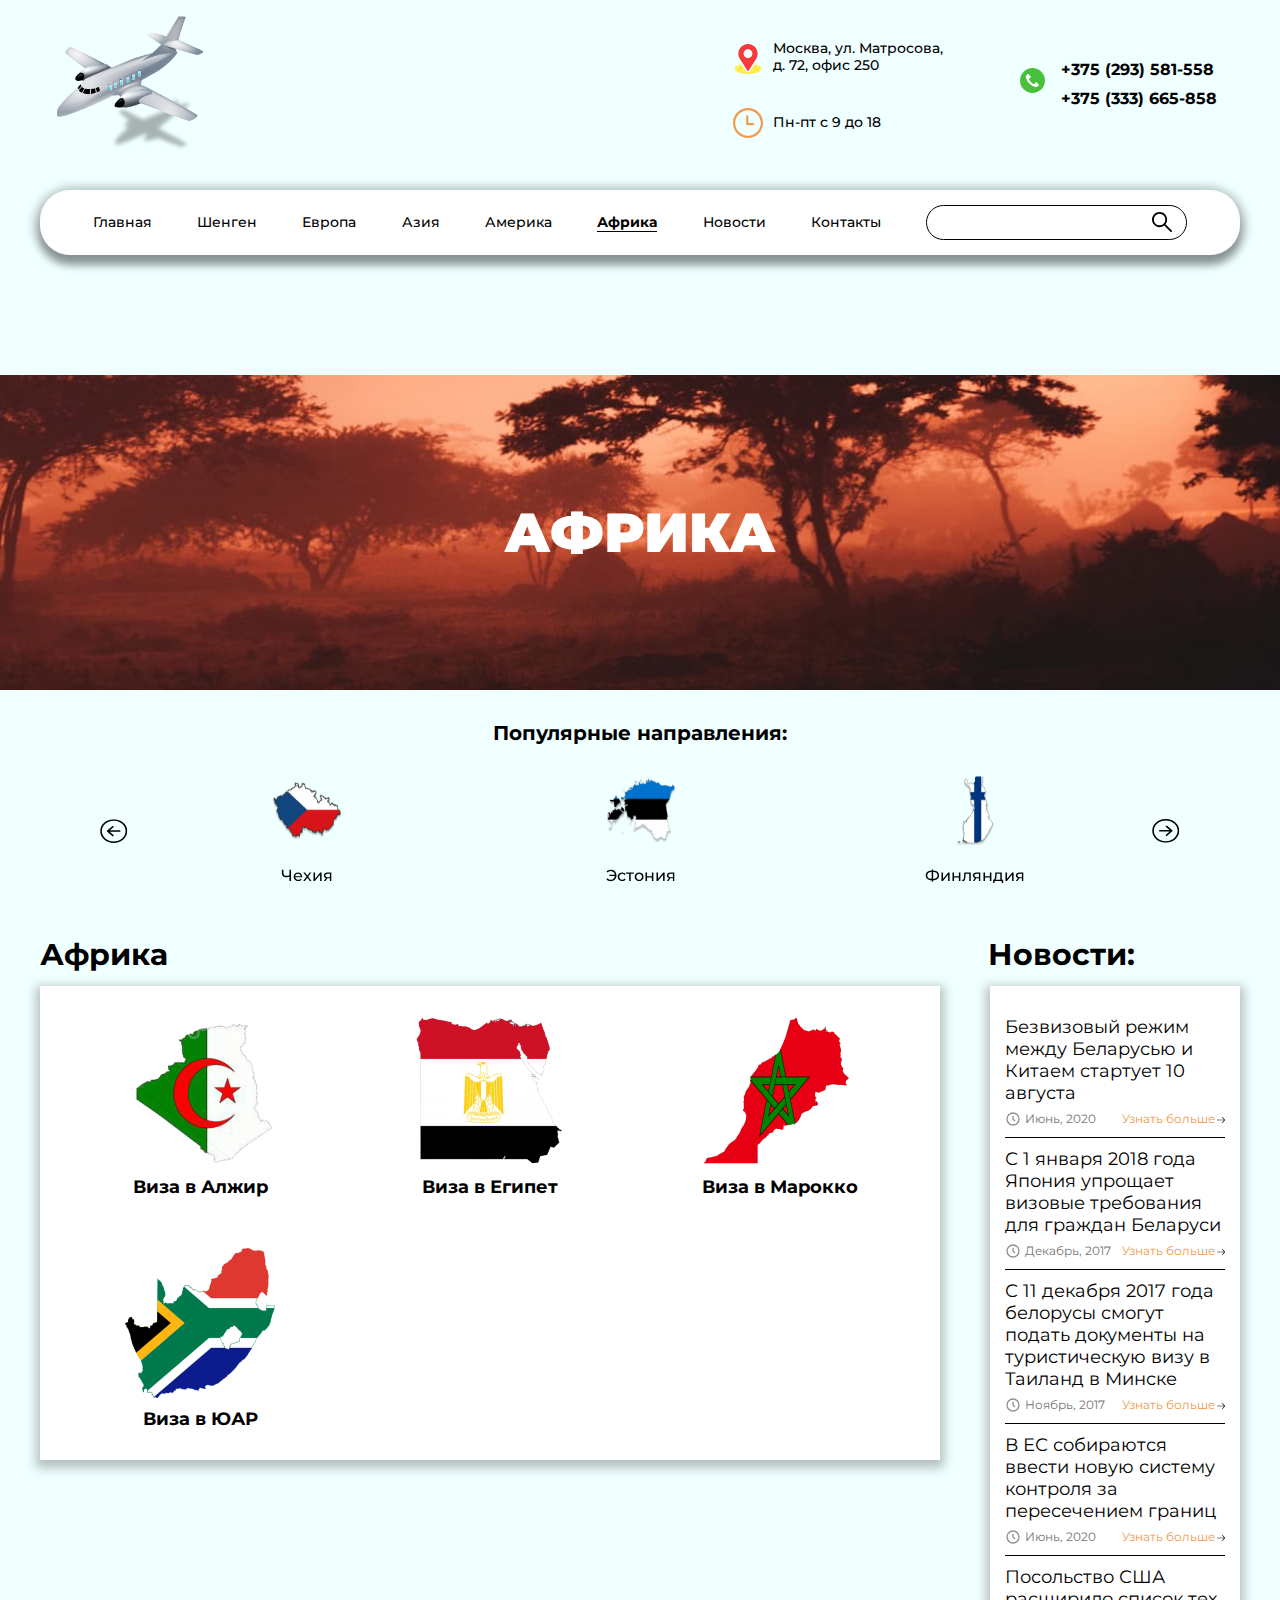
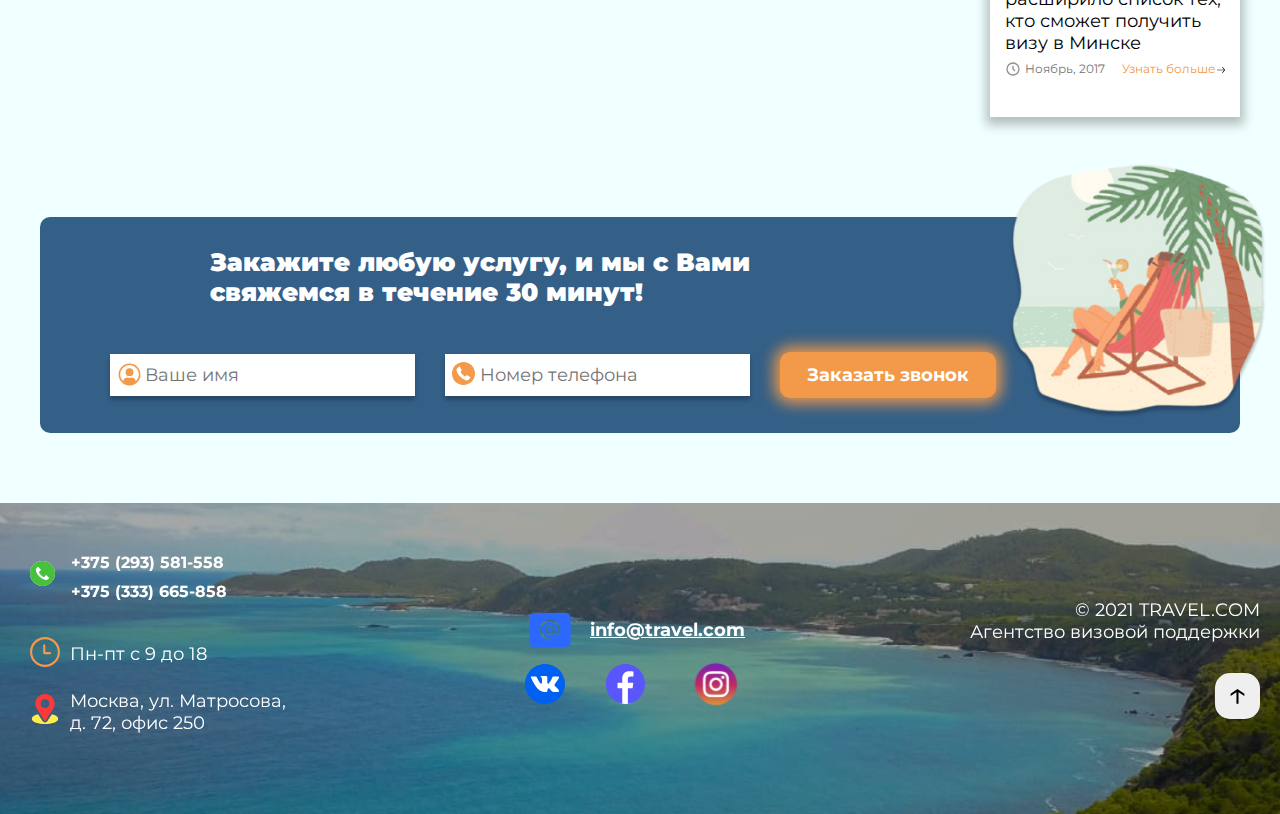
==== africa.html @ 192dc411 "Travelling-public" ====
<!DOCTYPE html>
<html lang="ru">
<head>
   <meta charset="UTF-8">
   <meta http-equiv="X-UA-Compatible" content="IE=edge">
   <meta name="viewport" content="width=device-width, initial-scale=1.0">
   <title>Африка</title>
   <link rel="icon" href="images/icon.png">
   <link rel="stylesheet" href="css/style.min.css">
</head>
<body>
   <header class="header header-page" id="header">
      <div class="container">
         <div class="header-top">
            <a class="header-logo" href="index.html">
               <img class="header-logo__img" src="images/logo.png" alt="Logo image">
            </a>
            <div class="header-top__contacts">
               <div class="header-top__contacts-block">
                  <div class="header-top__contacts-place contacts-place">
                     <p class="header-top__contacts-placetext">
                        Москва, ул. Матросова,
                        д. 72, офис 250
                     </p>
                  </div>
                  <div class="header-top__contacts-time contacts-time">
                     <p class="header-top__contacts-timetext">
                        Пн-пт с 9 до 18
                     </p>
                  </div>
               </div>
               <div class="header-top__contacts-phone contacts-phone">
                  <a class="header-top__contacts-phonelink" href="tel:+375293581558">+375 (293) 581-558</a>
                  <a class="header-top__contacts-phonelink" href="tel:+375333665858">+375 (333) 665-858</a>
               </div>
            </div>
            <button class="header-top__btn btn-menu">
               <span></span>
            </button>
         </div>
         <nav class="header-nav ">
            <div class="header-nav__inner">
               <ul class="header-nav__menu">
                  <li class="header-nav__list">
                     <a class="header-nav__link" href="index.html">
                        Главная
                     </a>
                  </li>
                  <li class="header-nav__list">
                     <a class="header-nav__link" href="shengen.html">
                        Шенген
                     </a>
                  </li>
                  <li class="header-nav__list">
                     <a class="header-nav__link" href="europe.html">
                        Европа
                     </a>
                  </li>
                  <li class="header-nav__list">
                     <a class="header-nav__link" href="asia.html">
                        Азия
                     </a>
                  </li>
                  <li class="header-nav__list">
                     <a class="header-nav__link" href="america.html">
                        Америка
                     </a>
                  </li>
                  <li class="header-nav__list">
                     <a class="header-nav__link  header-nav__link--active" href="africa.html">
                        Африка
                     </a>
                  </li>
                  <li class="header-nav__list">
                     <a class="header-nav__link" href="news.html">
                        Новости
                     </a>
                  </li>
                  <li class="header-nav__list">
                     <a class="header-nav__link" href="contacts.html">
                        Контакты
                     </a>
                  </li>
                  <li class="header-nav__list header-nav__list-search">
                     <input class="header-nav__input" type="text">
                  </li>
               </ul>
            </div>
         </nav>
      </div>
   </header>
   <main class="main">
      <section class="africa visa">
         <div class="africa__bg-wrapper">
            <h1 class="visa-title africa-title">африка</h1>
         </div>
         <div class="container">
            <div class="visa__wrapper-top">
               <h3 class="visa__directions">Популярные направления:</h3>
               <div class="visa__slider">
                  <div class="visa__item">
                     <a class="visa__link" href="visa.html">
                        <img class="visa__slider-img" src="images/shengen/Czech.png" alt="Czech">
                        <p class="visa__country-title">Чехия</p>
                     </a>
                  </div>
                  <div class="visa__item">
                     <a href="visa.html" class="visa__link">
                        <img class="visa__slider-img" src="images/shengen/Estonia.png" alt="Czech">
                        <p class="visa__country-title">Эстония</p>
                     </a>
                  </div>
                  <div class="visa__item">
                     <a href="visa.html" class="visa__link">
                        <img class="visa__slider-img" src="images/shengen/Finland.png" alt="Czech">
                        <p class="visa__country-title">Финляндия</p>
                     </a>
                  </div>
                  <div class="visa__item">
                     <a href="visa.html" class="visa__link">
                        <img class="visa__slider-img" src="images/shengen/France.png" alt="Czech">
                        <p class="visa__country-title">Франция</p>
                     </a>
                  </div>
                  <div class="visa__item">
                     <a href="visa.html" class="visa__link">
                        <img class="visa__slider-img" src="images/shengen/Greece.png" alt="Czech">
                        <p class="visa__country-title">Греция</p>
                     </a>
                  </div>
                  <div class="visa__item">
                     <a href="visa.html" class="visa__link">
                        <img class="visa__slider-img" src="images/shengen/Hungary.png" alt="Czech">
                        <p class="visa__country-title">Венгрия</p>
                     </a>
                  </div>
                  <div class="visa__item">
                     <a href="visa.html" class="visa__link">
                        <img class="visa__slider-img" src="images/shengen/Italy.png" alt="Czech">
                        <p class="visa__country-title">Италия</p>
                     </a>
                  </div>
                  <div class="visa__item">
                     <a href="visa.html" class="visa__link">
                        <img class="visa__slider-img" src="images/shengen/Latvia.png" alt="Czech">
                        <p class="visa__country-title">Латвия</p>
                     </a>
                  </div>
                  <div class="visa__item">
                     <a href="visa.html" class="visa__link">
                        <img class="visa__slider-img" src="images/shengen/Poland.png" alt="Czech">
                        <p class="visa__country-title">Польша</p>
                     </a>
                  </div>
                  <div class="visa__item">
                     <a href="visa.html" class="visa__link">
                        <img class="visa__slider-img" src="images/shengen/Spain.png" alt="Czech">
                        <p class="visa__country-title">Испания</p>
                     </a>
                  </div>
               </div>
            </div>
            <div class="visa__main">
               <div class="visa__countries-grid africa__countries-grid">
                  <a href="visa.html" class="visa__countries-item">
                     <div class="visa__countries-img">
                        <img src="images/africa/algeria.png" alt="algeria">
                     </div>
                     <div class="visa__countries-name">Виза в Алжир</div>
                  </a>
                  <a href="visa.html" class="visa__countries-item">
                     <div class="visa__countries-img">
                        <img src="images/africa/egypt.png" alt="egypt">
                     </div>
                     <div class="visa__countries-name">Виза в Египет</div>
                  </a>
                  <a href="visa.html" class="visa__countries-item">
                     <div class="visa__countries-img">
                        <img src="images/africa/marocco.png" alt="marocco">
                     </div>
                     <div class="visa__countries-name">Виза в Марокко</div>
                  </a>
                  <a href="visa.html" class="visa__countries-item">
                     <div class="visa__countries-img">
                        <img src="images/africa/uar.png" alt="uar">
                     </div>
                     <div class="visa__countries-name">Виза в ЮАР</div>
                  </a>
               </div>
               <div class="visa__aside">
                  <div class="visa__aside-wrapper">
                     <div class="visa__aside-item">
                        <a href="news.html" class="visa__aside-text">Безвизовый режим между Беларусью и Китаем стартует 10 августа</a>
                        <div class="visa__aside-info">
                           <p class="visa__aside-date">Июнь, 2020</p>
                           <a class="visa__aside-description" href="#" >Узнать больше</a>
                        </div>
                     </div>
                     <div class="visa__aside-item">
                        <a href="news.html" class="visa__aside-text">С 1 января 2018 года Япония упрощает визовые требования для граждан Беларуси</a>
                        <div class="visa__aside-info">
                           <p class="visa__aside-date">Декабрь, 2017</p>
                           <a class="visa__aside-description" href="#" >Узнать больше</a>
                        </div>
                     </div>
                     <div class="visa__aside-item">
                        <a href="news.html" class="visa__aside-text">С 11 декабря 2017 года белорусы смогут подать документы на туристическую визу в Таиланд в Минске</a>
                        <div class="visa__aside-info">
                           <p class="visa__aside-date">Ноябрь, 2017</p>
                           <a class="visa__aside-description" href="#" >Узнать больше</a>
                        </div>
                     </div>
                     <div class="visa__aside-item">
                        <a href="news.html" class="visa__aside-text">В ЕС собираются ввести новую систему контроля за пересечением границ</a>
                        <div class="visa__aside-info">
                           <p class="visa__aside-date">Июнь, 2020</p>
                           <a class="visa__aside-description" href="#" >Узнать больше</a>
                        </div>
                     </div>
                     <div class="visa__aside-item">
                        <a href="news.html" class="visa__aside-text">Посольство США расширило список тех, кто сможет получить визу в Минске</a>
                        <div class="visa__aside-info">
                           <p class="visa__aside-date">Ноябрь, 2017</p>
                           <a class="visa__aside-description" href="#" >Узнать больше</a>
                        </div>
                     </div>
                  </div>
               </div>
            </div>

         </div>
      </section>
      <div class="container">
         <div class="form">
            <h3 class="form__title">
               Закажите любую услугу, и мы с Вами свяжемся в течение 30 минут!
            </h3>
            <form class="form__section" action="#">
               <div class="form__wrapper">
                  <div class="form__name-box">
                     <input class="form__name" type="text" placeholder="Ваше имя">
                  </div>
                  <div class="form__phone-box">
                     <input class="form__phone" type="text" placeholder="Номер телефона">
                  </div>
               </div>
               <button class="form__btn">Заказать звонок</button>
            </form>
         </div>
      </div>
   </main>
   <footer class="footer">
      <div class="footer__bottom">
         <div class="footer__contacts">
            <div class="header-top__contacts-phone contacts-phone">
               <a class="header-top__contacts-phonelink" href="tel:+375293581558">+375 (293) 581-558</a>
               <a class="header-top__contacts-phonelink" href="tel:+375333665858">+375 (333) 665-858</a>
            </div>
            <div class="header-top__contacts-time contacts-time">
               <p class="header-top__contacts-timetext">
                  Пн-пт с 9 до 18
               </p>
            </div>
            <div class="header-top__contacts-place contacts-place">
               <p class="header-top__contacts-placetext">
                  Москва, ул. Матросова,
                  д. 72, офис 250
               </p>
            </div>
         </div>
         <div class="footer__social">
            <div class="footer__social-email">
               <img class="footer__social-email-img" src="images/footer/email.svg" alt="email">
               <a class="footer__social-email-link" href="#">info@travel.com</a>
            </div>
            <div class="footer__social-media">
               <a class="footer__social-media-link" href="#"><img class="footer__social-media-img"
                     src="images/footer/vk.svg" alt="vk"></a>
               <a class="footer__social-media-link" href="#"><img class="footer__social-media-img"
                     src="images/footer/facebook.svg" alt="facebook"></a>
               <a class="footer__social-media-link" href="#"><img class="footer__social-media-img"
                     src="images/footer/instagram.svg" alt="instagram"></a>
            </div>
         </div>
         <div class="footer__rights">
            <p class="footer__rights-text">© 2021 TRAVEL.COM</p>
            <p class="footer__rights-text">Агентство визовой поддержки</p>
            <button class="footer__rights-btn" href="#header">
               <img class="footer__rights-up" src="images/footer/up.svg" alt="up">
            </button>
         </div>
      </div>
   </footer>
   <script src="js/main.min.js"></script>
</body>

</html>
---- css/style.min.css ----
.visa__text-duration,.visa__text-recieve,body{font-family:"Montserrat-Regular",sans-serif;font-weight:400}.contacts__email,.contacts__address,.visa__requirements,.visa__text-duration span,.visa__text-recieve span,.visa__country-title,.countries__description,.countries__title,.header-slider__info,.header-info__subtitle,.header{font-family:"Montserrat-Medium",sans-serif;font-weight:500}.contacts__phones,.contacts__title,.contacts__main::before,.visa__end,.visa__text-title,.news__title,.news__main::before,.visa__aside::before,.visa__countries-name,.visa__countries-grid::before,.visa__main-title,.visa__directions,.footer__social-email-link,.reviews__btn,.reviews__slider-author,.countries__price,.advantages__name,.form__btn,.header-slider__country,.header-info__btn,.header-nav__link--active,.header-top__contacts-phone{font-family:"Montserrat-Bold",sans-serif;font-weight:700}.visa-title,.reviews__title,.most-popular__title,.advantages__title,.form__title,.header-slider__title,.header-info__title{font-family:"Montserrat-Black",sans-serif;font-weight:900}@font-face{font-family:"Montserrat-Black";font-weight:900;font-style:normal;src:local("Montserrat-Black"),url("../fonts/Montserrat-Black.woff"),url("../fonts/Montserrat-Black.woff2");font-display:swap}@font-face{font-family:"Montserrat-Bold";font-weight:700;font-style:normal;src:local("Montserrat-Bold"),url("../fonts/Montserrat-Bold.woff"),url("../fonts/Montserrat-Bold.woff2");font-display:swap}@font-face{font-family:"Montserrat-Medium";font-weight:500;font-style:normal;src:local("Montserrat-Medium"),url("../fonts/Montserrat-Medium.woff"),url("../fonts/Montserrat-Medium.woff2");font-display:swap}@font-face{font-family:"Montserrat-Regular";font-weight:400;font-style:normal;src:local("Montserrat-Regular"),url("../fonts/Montserrat-Regular.woff"),url("../fonts/Montserrat-Regular.woff2");font-display:swap}html{-webkit-box-sizing:border-box;box-sizing:border-box}*,*::after,*::before{-webkit-box-sizing:inherit;box-sizing:inherit}a{text-decoration:none;color:inherit}ul,ol{padding:0}body,h1,h2,h3,h4,h5,h6,p,ul,ol,li,figure,figcaption,blockquote,dl,dd{margin:0}ul{list-style:none}img{max-width:100%;display:block}input,button,textarea,select{font:inherit}.slick-slider{position:relative;display:block;-webkit-box-sizing:border-box;box-sizing:border-box;-webkit-touch-callout:none;-webkit-user-select:none;-moz-user-select:none;-ms-user-select:none;user-select:none;-ms-touch-action:pan-y;touch-action:pan-y;-webkit-tap-highlight-color:rgba(0,0,0,0)}.slick-list{position:relative;overflow:hidden;display:block;margin:0;padding:0}.slick-list:focus{outline:none}.slick-list.dragging{cursor:pointer;cursor:hand}.slick-slider .slick-track,.slick-slider .slick-list{-webkit-transform:translate3d(0, 0, 0);-ms-transform:translate3d(0, 0, 0);transform:translate3d(0, 0, 0)}.slick-track{position:relative;left:0;top:0;display:block;margin-left:auto;margin-right:auto}.slick-track:before,.slick-track:after{content:"";display:table}.slick-track:after{clear:both}.slick-loading .slick-track{visibility:hidden}.slick-slide{float:left;height:100%;min-height:1px;display:none}[dir=rtl] .slick-slide{float:right}.slick-slide img{display:block}.slick-slide.slick-loading img{display:none}.slick-slide.dragging img{pointer-events:none}.slick-initialized .slick-slide{display:block}.slick-loading .slick-slide{visibility:hidden}.slick-vertical .slick-slide{display:block;height:auto;border:1px solid rgba(0,0,0,0)}.slick-arrow.slick-hidden{display:none}html,body{height:100%}body{font-size:18px;line-height:22px;color:#000}.container{max-width:1230px;margin:0 auto;padding:0 15px}.header-page .header-top__contacts-placetext,.header-page .header-top__contacts-timetext,.header-page .contacts-phone{color:#000}.header-page .header-nav{-webkit-box-shadow:0px 3px 10px 6px rgba(0,0,0,.25);box-shadow:0px 3px 10px 6px rgba(0,0,0,.25);border-radius:100px}.header-page .header-top__btn::before,.header-page .header-top__btn::after{background-color:#000}.header-page .btn-menu span{background-color:#000}body{background-color:azure}.header{font-size:14px;line-height:17px;color:#000;padding-top:10px;margin-bottom:120px}.header__inner{min-height:100vh;background-image:url("../images/1.jpg");background-repeat:no-repeat;background-size:cover;background-position:top center}.header-logo__img{-o-object-fit:contain;object-fit:contain;width:180px;height:150px}.header-top{display:-webkit-box;display:-ms-flexbox;display:flex;-webkit-box-pack:justify;-ms-flex-pack:justify;justify-content:space-between;margin-bottom:30px}.header-top__btn{display:none}.header-top__contacts{display:-webkit-box;display:-ms-flexbox;display:flex;-webkit-box-pack:justify;-ms-flex-pack:justify;justify-content:space-between;-webkit-box-align:center;-ms-flex-align:center;align-items:center}.header-top__contacts-block{display:-webkit-box;display:-ms-flexbox;display:flex;-webkit-box-orient:vertical;-webkit-box-direction:normal;-ms-flex-direction:column;flex-direction:column;margin-right:57px}.header-top__contacts-place{margin-bottom:40px}.header-top__contacts-phonelink{border:1px solid rgba(0,0,0,0);-webkit-transition:all .3s;-o-transition:all .3s;transition:all .3s}.header-top__contacts-phonelink:hover{border-bottom:1px solid #fff}.header-top__contacts-phonelink+.header-top__contacts-phonelink{display:inline-block;margin-top:8px}.header-top__contacts-phone{font-size:16px;line-height:20px}.header-top__contacts-place,.header-top__contacts-time,.header-top__contacts-phone{color:#fff;width:230px;padding-left:50px;position:relative}.header-top__contacts-place::before,.header-top__contacts-time::before,.header-top__contacts-phone::before{content:"";position:absolute;width:30px;height:30px}.header-top__contacts-place::before{top:4px;left:10px;background-image:url("../images/icons/location.svg");background-repeat:no-repeat}.header-top__contacts-time::before{top:-6px;left:10px;background-image:url("../images/icons/clock.svg");background-repeat:no-repeat}.header-top__contacts-phone::before{top:8px;left:10px;background-image:url("../images/icons/phone.svg");background-repeat:no-repeat}.header-nav{width:100%;z-index:10}.header-nav__menu{width:100%;display:-webkit-box;display:-ms-flexbox;display:flex;-ms-flex-pack:distribute;justify-content:space-around;-webkit-box-align:center;-ms-flex-align:center;align-items:center;background-color:#fff;padding:15px 30px;border-radius:30px;-webkit-box-shadow:0px 10px 8px 0px rgba(0,0,0,.25);box-shadow:0px 10px 8px 0px rgba(0,0,0,.25)}.header-nav__link{font-size:14px;line-height:17px;border-bottom:1px solid rgba(0,0,0,0);-webkit-transition:all .3s;-o-transition:all .3s;transition:all .3s}.header-nav__link:hover{border-bottom:1px solid #000}.header-nav__link--active{border-bottom:1px solid #000}.header-nav__list-search{position:relative}.header-nav__list-search:after{content:"";position:absolute;background-image:url("../images/icons/search.svg");background-repeat:no-repeat;width:30px;height:30px;right:5px;top:7px;cursor:pointer}.header-nav__input{border-radius:20px;border:1px solid #000;padding:8px 40px 8px 20px;outline:none}.header-main__wrapper{display:-webkit-box;display:-ms-flexbox;display:flex;-webkit-box-pack:justify;-ms-flex-pack:justify;justify-content:space-between}.header-info__title{margin-bottom:35px;font-size:38px;line-height:46px}.header-info__subtitle{font-size:20px;line-height:24px;margin-bottom:50px}.header-info__title,.header-info__subtitle{max-width:570px;color:#fff}.header-info__btn{font-size:20px;line-height:24px;padding:16px 38px;background:#fcff60;-webkit-box-shadow:0px 4px 20px rgba(255,255,255,.8);box-shadow:0px 4px 20px rgba(255,255,255,.8);border-radius:10px;text-align:center;-webkit-transition:all .3s;-o-transition:all .3s;transition:all .3s}.header-info__btn:hover{background:rgba(237,240,50,.737254902)}.header-slider{max-width:350px;margin-top:300px;z-index:1}.header-slider__inner{max-width:300px;margin:0 auto}.header-slider__title{font-size:25px;line-height:30px;color:#fff;text-align:center;margin-bottom:10px}.header-slider__item{text-align:center;background-color:#fff;border-radius:10px;-webkit-box-shadow:0px 4px 15px rgba(0,0,0,.25);box-shadow:0px 4px 15px rgba(0,0,0,.25);padding:15px 10px 17px 10px;margin-bottom:10px}.header-slider__country{font-size:18px;line-height:22px;color:#000;margin-bottom:6px}.header-slider__photo{margin:0 auto;width:245px;height:155px;-o-object-fit:cover;object-fit:cover;margin-bottom:8px}.header-slider__description{font-size:15px;line-height:20px;text-align:center;margin-bottom:20px}.header-slider__info{display:-webkit-box;display:-ms-flexbox;display:flex;-webkit-box-pack:space-evenly;-ms-flex-pack:space-evenly;justify-content:space-evenly;font-size:22px;color:#000}.header-slider__price{background-color:#cfcfcf;padding:5px 9px}.header-slider__moreinfo{padding:5px 9px;background-color:#84e439;-webkit-transition:all .3s;-o-transition:all .3s;transition:all .3s}.header-slider__moreinfo:hover{background-color:#70c331}.slick-dots{display:-webkit-box;display:-ms-flexbox;display:flex;-webkit-box-pack:center;-ms-flex-pack:center;justify-content:center;-webkit-box-align:center;-ms-flex-align:center;align-items:center;margin-bottom:40px}.slick-dots li{margin:0 8px}.slick-dots li button{width:14px;height:14px;padding:0;border:none;background-color:#c4c4c4;font-size:0;border-radius:50%;cursor:pointer}.slick-dots li.slick-active button{background-color:#84e439}.information{padding-top:135px}.form{background-color:#345f87;border-radius:10px;position:relative;margin-bottom:70px;padding:0 25px 35px 70px}.form__section{display:-webkit-box;display:-ms-flexbox;display:flex;-webkit-box-pack:center;-ms-flex-pack:center;justify-content:center;-webkit-box-align:center;-ms-flex-align:center;align-items:center}.form__wrapper{margin-right:30px}.form::after{content:"";position:absolute;background-image:url("../images/form/girl.png");background-repeat:no-repeat;background-size:contain;right:-85px;bottom:-35px;width:375px;height:375px}.form__title{color:#fff;font-size:25px;line-height:30px;max-width:570px;padding-top:30px;padding-bottom:45px;margin-left:100px}.form__name-box,.form__phone-box{position:relative;display:inline;width:100%;height:100%}.form__name-box::before,.form__phone-box::before{content:"";position:absolute;width:25px;height:25px;background-repeat:no-repeat}.form__name-box::before{background-image:url("../images/form/user-icon.svg");top:-2px;left:7px}.form__phone-box::before{background-image:url("../images/form/phone.svg");top:-2px;left:7px}.form__name,.form__phone{-webkit-box-shadow:0px 4px 4px rgba(0,0,0,.25);box-shadow:0px 4px 4px rgba(0,0,0,.25);outline:none;padding:10px 10px 10px 35px;border:none}.form__name{margin-right:25px}.form__btn{margin-right:auto;background-color:#f2994a;padding:12px 27px;border:none;outline:none;cursor:pointer;-webkit-box-shadow:0px 0px 15px 5px #f2994a;box-shadow:0px 0px 15px 5px #f2994a;border-radius:10px;color:#fff;-webkit-transition:all .3s;-o-transition:all .3s;transition:all .3s}.form__btn:hover{background-color:#d18a4c;-webkit-box-shadow:0px 0px 10px 3px #f2994a;box-shadow:0px 0px 10px 3px #f2994a}.advantages{margin-bottom:50px;text-align:center}.advantages__title{font-size:25px;line-height:30px;color:#000;margin-bottom:35px}.advantages__inner{display:-webkit-box;display:-ms-flexbox;display:flex;-webkit-box-pack:space-evenly;-ms-flex-pack:space-evenly;justify-content:space-evenly;-webkit-box-align:baseline;-ms-flex-align:baseline;align-items:baseline}.advantages__item{width:250px;display:-webkit-box;display:-ms-flexbox;display:flex;-webkit-box-orient:vertical;-webkit-box-direction:normal;-ms-flex-direction:column;flex-direction:column;-webkit-box-pack:center;-ms-flex-pack:center;justify-content:center;-webkit-box-align:center;-ms-flex-align:center;align-items:center}.advantages__img{margin-bottom:8px}.advantages__name{font-size:18px;color:#000;margin-bottom:10px}.most-popular{background-image:url(../images/popular.jpg);background-repeat:no-repeat;background-size:cover;background-position:center bottom;padding:120px 0 80px;margin-bottom:100px;-webkit-filter:drop-shadow(5px 5px 20px black);filter:drop-shadow(5px 5px 20px black)}.most-popular__title{font-size:50px;line-height:61px;text-align:center;color:#fff;max-width:950px;margin:0 auto;text-transform:uppercase}.countries{margin-bottom:120px}.countries__inner{display:-ms-grid;display:grid;-ms-grid-columns:(1fr)[4];grid-template-columns:repeat(4, 1fr);grid-gap:30px}.countries__item{width:250px;height:350px;display:-webkit-box;display:-ms-flexbox;display:flex;-webkit-box-orient:vertical;-webkit-box-direction:normal;-ms-flex-direction:column;flex-direction:column;-webkit-box-pack:justify;-ms-flex-pack:justify;justify-content:space-between;background:#c4c4c4;border:1px solid #c4c4c4;-webkit-transition:all .2s;-o-transition:all .2s;transition:all .2s;background-repeat:no-repeat;background-size:cover}.countries__item:hover{-webkit-box-shadow:3px 5px 10px 6px rgba(0,0,0,.25);box-shadow:3px 5px 10px 6px rgba(0,0,0,.25)}.countries__title{font-size:20px;line-height:26px;color:#fff;text-align:center;padding-top:22px}.countries__info{height:40px;display:-webkit-box;display:-ms-flexbox;display:flex;-ms-flex-pack:distribute;justify-content:space-around;-webkit-box-align:center;-ms-flex-align:center;align-items:center}.countries__price-old{color:#ff1818;text-decoration:line-through;margin-bottom:auto}.countries__price-new{font-size:26px;line-height:30px}.countries__price,.countries__description{width:50%;height:40px;display:-webkit-box;display:-ms-flexbox;display:flex;color:#000}.countries__price{background-color:#fff;-webkit-box-pack:space-evenly;-ms-flex-pack:space-evenly;justify-content:space-evenly;-webkit-box-align:center;-ms-flex-align:center;align-items:center}.countries__description{background-color:#84e439;-webkit-box-pack:center;-ms-flex-pack:center;justify-content:center;-webkit-box-align:center;-ms-flex-align:center;align-items:center;cursor:pointer;-webkit-transition:all .3s;-o-transition:all .3s;transition:all .3s}.countries__description:hover{background-color:#84d545}.our-reviews{background-image:url(../images/reviews/bg.jpg);background-repeat:no-repeat;background-size:cover;background-position:center bottom;-webkit-filter:drop-shadow(5px 5px 20px black);filter:drop-shadow(5px 5px 20px black)}.reviews{padding-bottom:40px}.reviews__title{font-size:50px;line-height:61px;text-align:center;color:#fff;text-transform:uppercase;padding:120px 0 135px;margin-bottom:40px;-webkit-backdrop-filter:brightness(0.8);backdrop-filter:brightness(0.8)}.reviews__slider{max-width:650px;margin:0 auto;text-align:center;-webkit-box-shadow:3px 6px 10px 6px rgba(0,0,0,.25);box-shadow:3px 6px 10px 6px rgba(0,0,0,.25);margin-bottom:40px;background-color:#fff}.reviews__slider-img{margin:0 auto;width:160px;height:160px;border-radius:50%;margin-bottom:15px;margin-top:50px}.reviews__slider-author{font-size:16px;line-height:20px;margin-bottom:15px}.reviews__slider-text{max-width:425px;margin:0 auto;font-size:14px;line-height:17px;margin-bottom:50px}.reviews .slick-dots{padding-bottom:15px}.reviews .slick-next,.reviews .slick-prev{border:none;background-color:rgba(0,0,0,0);padding:0;cursor:pointer;position:absolute;top:50%;-webkit-transform:translateY(-50%);-ms-transform:translateY(-50%);transform:translateY(-50%);z-index:5}.reviews .slick-prev{left:35px}.reviews .slick-next{right:35px}.reviews__btn{display:block;text-align:center;border:none;color:#fff;margin:0 auto;background:#f2994a;-webkit-box-shadow:0px 0 15px 5px rgba(0,0,0,.25);box-shadow:0px 0 15px 5px rgba(0,0,0,.25);padding:17px 58px;cursor:pointer;z-index:5;-webkit-transition:all .3s;-o-transition:all .3s;transition:all .3s}.reviews__btn:hover{background:#cd8b52;-webkit-box-shadow:0px 0 10px 5px rgba(0,0,0,.25);box-shadow:0px 0 10px 5px rgba(0,0,0,.25)}.footer{background-image:url(../images/footer/bg.jpg);background-repeat:no-repeat;background-size:cover;background-position:center top}.footer__bottom{padding:50px 20px;display:-webkit-box;display:-ms-flexbox;display:flex;-webkit-box-pack:justify;-ms-flex-pack:justify;justify-content:space-between;-webkit-box-align:center;-ms-flex-align:center;align-items:center;-webkit-backdrop-filter:brightness(0.7);backdrop-filter:brightness(0.7)}.footer__contacts{display:-webkit-box;display:-ms-flexbox;display:flex;-webkit-box-orient:vertical;-webkit-box-direction:normal;-ms-flex-direction:column;flex-direction:column;-webkit-box-pack:justify;-ms-flex-pack:justify;justify-content:space-between;-webkit-box-align:start;-ms-flex-align:start;align-items:flex-start;gap:25px}.footer .contacts-place{width:280px;margin-bottom:30px}.footer .contacts-phone{margin-bottom:15px}.footer__social{display:-webkit-box;display:-ms-flexbox;display:flex;-webkit-box-orient:vertical;-webkit-box-direction:normal;-ms-flex-direction:column;flex-direction:column}.footer__social-email{display:-webkit-box;display:-ms-flexbox;display:flex;-webkit-box-pack:justify;-ms-flex-pack:justify;justify-content:space-between;-webkit-box-align:center;-ms-flex-align:center;align-items:center}.footer__social-email-img{margin-right:15px}.footer__social-email-link{color:#fff;text-decoration:underline}.footer__social-media{display:-webkit-box;display:-ms-flexbox;display:flex;-webkit-box-pack:justify;-ms-flex-pack:justify;justify-content:space-between;-webkit-box-align:center;-ms-flex-align:center;align-items:center}.footer__rights{color:#fff;text-align:right}.footer__rights-btn{margin-top:30px;border-radius:15px;padding:15px;border:none;cursor:pointer}.visa{margin-bottom:100px}.visa-title{text-transform:uppercase;color:#fff;font-size:55px;line-height:75px;text-align:center;padding:120px 0;margin-bottom:30px}.visa__directions{font-size:20px;line-height:26px;text-align:center;margin-bottom:30px}.visa__item img{width:70px;height:70px}.visa__slider{display:-webkit-box;display:-ms-flexbox;display:flex;-webkit-box-align:center;-ms-flex-align:center;align-items:center;-webkit-box-pack:center;-ms-flex-pack:center;justify-content:center;margin-bottom:100px}.visa__slider-img{margin:0 auto 20px}.visa__country-title{text-align:center;font-size:16px;line-height:20px}.visa .slick-next,.visa .slick-prev{border:none;background-color:rgba(0,0,0,0);padding:0;cursor:pointer;position:absolute;top:50%;-webkit-transform:translateY(-50%);-ms-transform:translateY(-50%);transform:translateY(-50%);z-index:5}.visa .slick-prev{left:-60px}.visa .slick-next{right:-60px}.visa__main{position:relative;display:-webkit-box;display:-ms-flexbox;display:flex;-webkit-box-pack:justify;-ms-flex-pack:justify;justify-content:space-between}.visa__main-title{font-size:30px;line-height:37px;margin-bottom:10px}.visa__countries-grid{display:-ms-grid;display:grid;-ms-grid-columns:(1fr)[3];grid-template-columns:repeat(3, 1fr);padding:30px 40px;justify-items:center;-webkit-box-align:baseline;-ms-flex-align:baseline;align-items:baseline;gap:50px;-webkit-box-shadow:0px 4px 10px 4px rgba(0,0,0,.25);box-shadow:0px 4px 10px 4px rgba(0,0,0,.25);background-color:#fff;height:-webkit-fit-content;height:-moz-fit-content;height:fit-content;width:75%}.visa__countries-grid::before{content:"Шенген";position:absolute;left:0;top:-50px;font-size:30px;line-height:37px;margin-bottom:10px}.visa__countries-item{text-align:center;margin:0 auto}.visa__countries-name{font-size:18px;line-height:22px}.visa__countries-img{margin-bottom:10px}.visa__aside{background-color:#fff;right:0;width:250px;padding:30px 15px;-webkit-box-shadow:0px 4px 10px 4px rgba(0,0,0,.25);box-shadow:0px 4px 10px 4px rgba(0,0,0,.25);height:-webkit-fit-content;height:-moz-fit-content;height:fit-content}.visa__aside::before{content:"Новости:";position:absolute;right:105px;top:-50px;font-size:30px;line-height:37px;margin-bottom:10px}.visa__aside-wrapper{display:-webkit-box;display:-ms-flexbox;display:flex;-webkit-box-orient:vertical;-webkit-box-direction:normal;-ms-flex-direction:column;flex-direction:column}.visa__aside-item{position:relative}.visa__aside-item+.visa__aside-item{border-top:1px solid #000;padding-top:10px}.visa__aside-text{display:inline-block;margin-bottom:7px}.visa__aside-info{display:-webkit-box;display:-ms-flexbox;display:flex;-webkit-box-pack:justify;-ms-flex-pack:justify;justify-content:space-between;margin-bottom:10px;font-size:12px;line-height:16px}.visa__aside-date{color:#757575;margin-left:20px}.visa__aside-date::before{position:absolute;content:"";background-image:url(../images/shengen/time.svg);width:16px;height:16px;left:0;bottom:10px}.visa__aside-description{margin-right:10px;color:#f2994a}.visa__aside-description::before{position:absolute;content:"";width:8px;height:6px;background-image:url(../images/shengen/arrow-more.svg);right:0;bottom:14px}.shengen__bg-wrapper,.europe__bg-wrapper,.asia__bg-wrapper,.america__bg-wrapper,.africa__bg-wrapper,.news__bg-wrapper,.lithuania__bg-wrapper,.contacts__bg-wrapper{background-repeat:no-repeat;background-size:cover;background-position:center}.shengen__bg-wrapper{background-image:url(../images/shengen/bg.jpg)}.europe__bg-wrapper{background-image:url(../images/europe/bg.jpg)}.europe__countries-grid{-webkit-box-align:end;-ms-flex-align:end;align-items:end}.europe__countries-grid::before{content:"Европа"}.asia__bg-wrapper{background-image:url(../images/asia/bg.jpg)}.asia__countries-grid::before{content:"Азия"}.america__bg-wrapper{background-image:url(../images/america/bg.jpg)}.america__countries-grid{-ms-grid-columns:(1fr)[2];grid-template-columns:repeat(2, 1fr);gap:100px}.america__countries-grid::before{content:"Америка"}.africa__bg-wrapper{background-image:url(../images/africa/bg.jpg)}.africa__countries-grid::before{content:"Африка"}.lithuania__bg-wrapper{background-image:url(../images/visa/bg.jpg)}.news__bg-wrapper{background-image:url(../images/news/bg.jpg)}.news__main{background-color:#fff;padding:40px 100px;-webkit-box-shadow:0px 4px 10px 4px rgba(0,0,0,.25);box-shadow:0px 4px 10px 4px rgba(0,0,0,.25);display:-webkit-box;display:-ms-flexbox;display:flex;-webkit-box-orient:vertical;-webkit-box-direction:normal;-ms-flex-direction:column;flex-direction:column;gap:40px;position:relative}.news__main::before{content:"Новости";position:absolute;left:50%;-webkit-transform:translateX(-50%);-ms-transform:translateX(-50%);transform:translateX(-50%);top:-50px;font-size:30px;line-height:37px}.news__item{display:-webkit-box;display:-ms-flexbox;display:flex;-webkit-box-align:center;-ms-flex-align:center;align-items:center}.news__item+.news__item{border-top:1px solid #000;padding-top:40px}.news__img{min-width:270px;margin-right:30px}.news__img img{width:270px;height:170px;-o-object-fit:cover;object-fit:cover;border-radius:16px}.news__info{display:-webkit-box;display:-ms-flexbox;display:flex;-webkit-box-orient:vertical;-webkit-box-direction:normal;-ms-flex-direction:column;flex-direction:column}.news__title{margin-bottom:12px;font-size:18px;line-height:22px;-webkit-transition:color .3s;-o-transition:color .3s;transition:color .3s}.news__title:hover{color:#f2994a}.news__text{margin-bottom:20px}.news__description{display:-webkit-box;display:-ms-flexbox;display:flex;-webkit-box-pack:justify;-ms-flex-pack:justify;justify-content:space-between;position:relative}.news__date{margin-left:20px;color:#757575}.news__date::before{content:"";position:absolute;background-image:url(../images/shengen/time.svg);width:16px;height:16px;bottom:3px;left:0}.news__more{margin-right:25px;-webkit-transition:color .3s;-o-transition:color .3s;transition:color .3s}.news__more:hover{color:#f2994a}.news__more::after{content:"";position:absolute;background-image:url(../images/news/arrow.svg);background-repeat:no-repeat;width:16px;height:15px;right:0;bottom:0}.news-page__item{-webkit-box-align:start;-ms-flex-align:start;align-items:flex-start}.news-page__title:hover{color:#000}.visa__info{width:75%;background-color:#fff;padding:40px;-webkit-box-shadow:0px 4px 10px 4px rgba(0,0,0,.25);box-shadow:0px 4px 10px 4px rgba(0,0,0,.25)}.visa__block-left{margin-bottom:60px}.visa__block-right{text-align:right;margin-bottom:60px}.visa__img{width:375px;height:250px;border-radius:20px;float:left;margin-right:20px;margin-bottom:25px;-webkit-filter:drop-shadow(0px 15px 5px rgba(0, 0, 0, 0.25));filter:drop-shadow(0px 15px 5px rgba(0, 0, 0, 0.25))}.visa__img-right{width:375px;height:250px;border-radius:20px;float:right;margin-left:20px;margin-bottom:10px;-webkit-filter:drop-shadow(0px 15px 5px rgba(0, 0, 0, 0.25));filter:drop-shadow(0px 15px 5px rgba(0, 0, 0, 0.25))}.visa__text-title{margin-bottom:8px;font-size:18px;line-height:22px}.visa__text-ordinary{margin-bottom:25px}.visa__text-duration,.visa__text-recieve{text-decoration:none;margin-bottom:5px}.visa__text-duration span,.visa__text-recieve span{text-decoration:underline}.visa__requirements{text-decoration:underline}.visa__list{list-style:inside}.visa__note span{color:red}.visa__end{font-size:25px;line-height:30px;text-align:center}.contacts__bg-wrapper{background-image:url(../images/contacts/bg.jpg)}.contacts__main{padding:30px 80px;width:75%;-webkit-box-shadow:0px 4px 10px rgba(0,0,0,.25);box-shadow:0px 4px 10px rgba(0,0,0,.25);position:relative;background-color:#fff}.contacts__main::before{content:"Контакты";position:absolute;left:0;top:-50px;font-size:30px;line-height:37px;margin-bottom:10px}.contacts__title{font-size:30px;line-height:37px;margin-bottom:35px}.contacts__info{display:-webkit-box;display:-ms-flexbox;display:flex;-webkit-box-pack:justify;-ms-flex-pack:justify;justify-content:space-between;margin-bottom:30px}.contacts__connection{color:#000}.contacts__address{color:#000;margin-bottom:25px;position:relative}.contacts__address::before{content:"";position:absolute;background-image:url(../images/icons/location.svg);background-repeat:no-repeat;width:30px;height:30px;left:-42px;top:4px}.contacts__email{display:inline-block;margin-bottom:30px;position:relative}.contacts__email::before{content:"";position:absolute;background-image:url(../images/contacts/email.svg);width:37px;height:37px;left:-42px;top:-6px}.contacts__phones{position:relative}.contacts__phones::before{content:"";position:absolute;background-image:url(../images/contacts/phone.svg);width:36px;height:36px;left:-42px;top:-4px}.contacts__phone-num{display:inline-block}.contacts__phone-num+.contacts__phone-num{margin-left:30px}.contacts__show-map{display:inline-block;margin:0 auto;display:none}@media(max-width: 1380px){.visa .slick-prev{left:-40px}.visa .slick-next{right:-40px}.visa__slider{max-width:1000px;margin:0 auto 100px}}@media(max-width: 1260px){.form::after{display:none}.form__title{margin:0 auto}.form__wrapper{margin:0 auto}.countries__inner{-ms-grid-columns:(1fr)[3];grid-template-columns:repeat(3, 1fr);justify-items:center}.visa__aside{display:none}.visa__countries-grid{width:100%}.contacts__main{margin:0 auto}.contacts__img{display:none}}@media(max-width: 1100px){.visa__slider{max-width:800px}}@media(max-width: 960px){.header-top{-webkit-box-pack:start;-ms-flex-pack:start;justify-content:flex-start;margin-bottom:0}.header-top__contacts-block{margin-right:0}.header-nav{margin-top:20px;text-align:center;-webkit-transform:translateY(-200%);-ms-transform:translateY(-200%);transform:translateY(-200%);-webkit-transition:all .3s;-o-transition:all .3s;transition:all .3s;display:-webkit-box;display:-ms-flexbox;display:flex;-webkit-box-pack:center;-ms-flex-pack:center;justify-content:center}.header-nav.header-nav--active{-webkit-transform:translateY(0%);-ms-transform:translateY(0%);transform:translateY(0%);-webkit-transition:all .3s;-o-transition:all .3s;transition:all .3s;position:relative;-webkit-box-shadow:none;box-shadow:none}.header-nav__menu{display:-ms-inline-grid;display:inline-grid;text-align:center;width:auto}.header-nav__list+.header-nav__list{margin-top:20px}.header-nav__link{font-size:25px}.header-top__btn{width:30px;height:25px;border:none;margin-left:auto;background-color:rgba(0,0,0,0);display:-webkit-box;display:-ms-flexbox;display:flex;-webkit-box-pack:center;-ms-flex-pack:center;justify-content:center;-webkit-box-align:center;-ms-flex-align:center;align-items:center;position:relative;padding:0;cursor:pointer}.header-top__btn span{width:100%;height:3px;background-color:#fff}.header-top__btn::after,.header-top__btn::before{content:"";position:absolute;width:100%;height:3px;background-color:#fff}.header-top__btn::before{top:0}.header-top__btn::after{bottom:0}.header{margin-bottom:-300px}.form__name,.form__phone{display:block}.form__name{margin-bottom:25px}.form__name-box::before,.form__phone-box::before{top:7px;left:7px}.form__name-box{margin-bottom:25px}.countries__inner{-ms-grid-columns:(1fr)[2];grid-template-columns:repeat(2, 1fr)}.news__item{display:block}.news__img{display:none}}@media(max-width: 900px){.footer__bottom{-ms-flex-wrap:wrap;flex-wrap:wrap}.footer__rights{margin-top:50px;margin-left:auto}.visa__slider{max-width:600px}.visa__countries-grid{-ms-grid-columns:(1fr)[2];grid-template-columns:repeat(2, 1fr)}}@media(max-width: 800px){.header-main__wrapper{-ms-flex-wrap:wrap;flex-wrap:wrap}.header-slider{margin-left:auto}.reviews__title{font-size:40px;line-height:50px;padding:90px 10px}.contacts__phone-num+.contacts__phone-num{margin-top:10px;margin-left:0;width:100%}}@media(max-width: 730px){.visa__slider{max-width:400px}.contacts__main{padding:25px 60px}.contacts__map{display:none}.contacts__show-map{display:inline-block}}@media(max-width: 680px){.header-top__contacts{-webkit-box-orient:vertical;-webkit-box-direction:normal;-ms-flex-direction:column;flex-direction:column;margin-left:10%}.header-top__contacts-place,.header-top__contacts-time{margin-bottom:25px}.footer .contacts-time{margin-bottom:15px}.form{padding:0 40px 30px}.form__section{-webkit-box-orient:vertical;-webkit-box-direction:normal;-ms-flex-direction:column;flex-direction:column}.form__name{margin-right:0}.form__phone{margin-bottom:25px}.form__btn{margin-right:0}.visa__slider{max-width:450px}.europe__countries-grid{-ms-grid-columns:(1fr)[1];grid-template-columns:repeat(1, 1fr)}.news__main{padding:40px 60px}}@media(max-width: 600px){.header-slider{margin-top:100px}.advantages__inner{-webkit-box-orient:vertical;-webkit-box-direction:normal;-ms-flex-direction:column;flex-direction:column;-webkit-box-align:center;-ms-flex-align:center;align-items:center;gap:30px}.countries__inner{-ms-grid-columns:(1fr)[1];grid-template-columns:repeat(1, 1fr)}.contacts__main{width:100%}}@media(max-width: 580px){.visa__slider{max-width:350px}}@media(max-width: 530px){.header-top__contacts{margin-left:0}.header-logo{display:none}.header-slider{margin:50px auto 0}.header-main__wrapper{-webkit-box-pack:center;-ms-flex-pack:center;justify-content:center}.header-info__title{margin-bottom:20px;font-size:30px;line-height:40px}.header-info__subtitle{margin-bottom:40px;font-size:16px;line-height:20px}.header-info__btn{display:inline-block}.footer .contacts-place{margin-bottom:100px}.america__countries-grid{-ms-grid-columns:(1fr)[1];grid-template-columns:repeat(1, 1fr)}.africa__countries-grid{-ms-grid-columns:(1fr)[1];grid-template-columns:repeat(1, 1fr)}.news__main{padding:40px 25px}}@media(max-width: 450px){.most-popular{padding:40px 0;margin-bottom:60px}.most-popular__title{font-size:30px;line-height:40px}.reviews__slider-text{padding:0 15px}.reviews .slick-next{right:15px}.reviews .slick-prev{left:15px}.visa__slider{max-width:300px}.visa__countries-grid{-ms-grid-columns:(1fr)[1];grid-template-columns:repeat(1, 1fr)}.visa .slick-prev{left:0px}.visa .slick-next{right:0px}.news-title{font-size:45px;line-height:60px}.news__description{-webkit-box-orient:vertical;-webkit-box-direction:normal;-ms-flex-direction:column;flex-direction:column;gap:10px}.news__date::before{bottom:35px;left:0}.news__more::after{left:150px;bottom:0}.news-page__date::before{bottom:3px}}@media(max-width: 400px){.form{padding:0 20px 25px}.form__name,.form__phone{width:inherit}.america-title{font-size:45px;line-height:60px}}
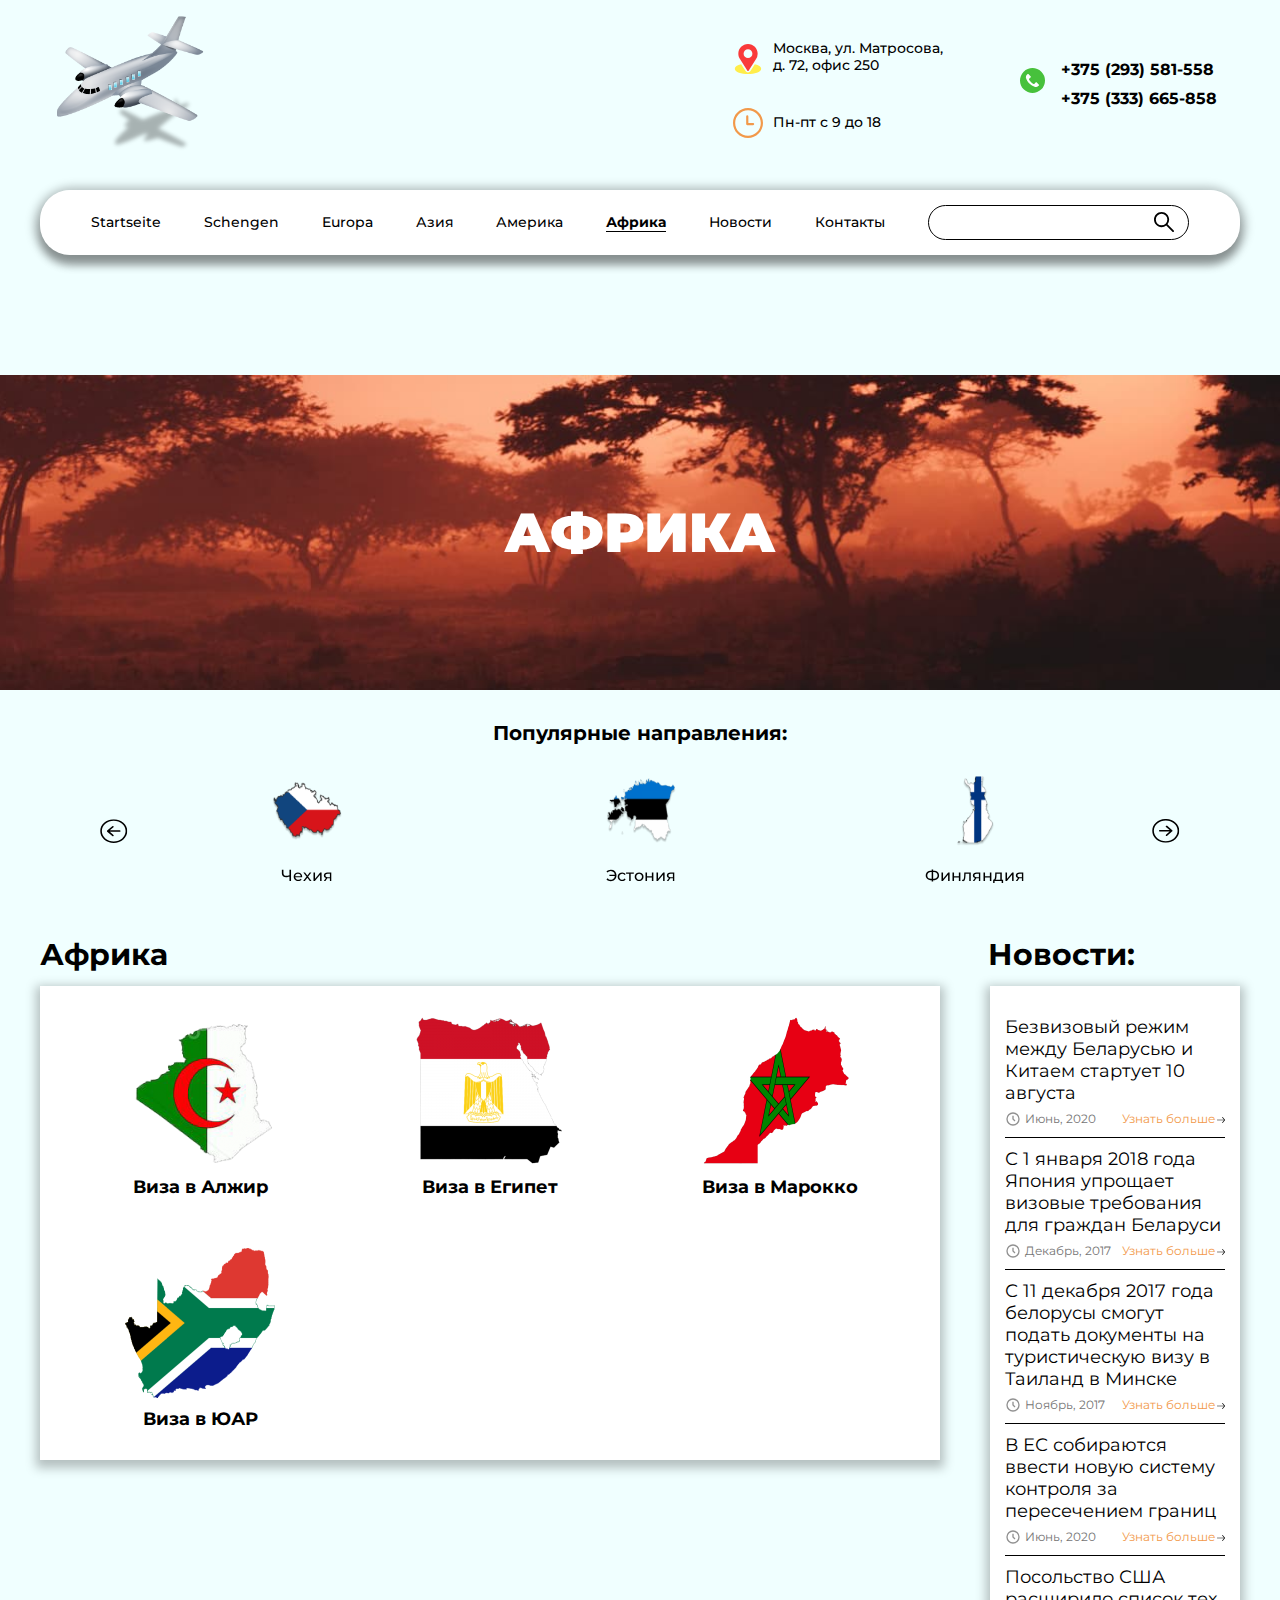
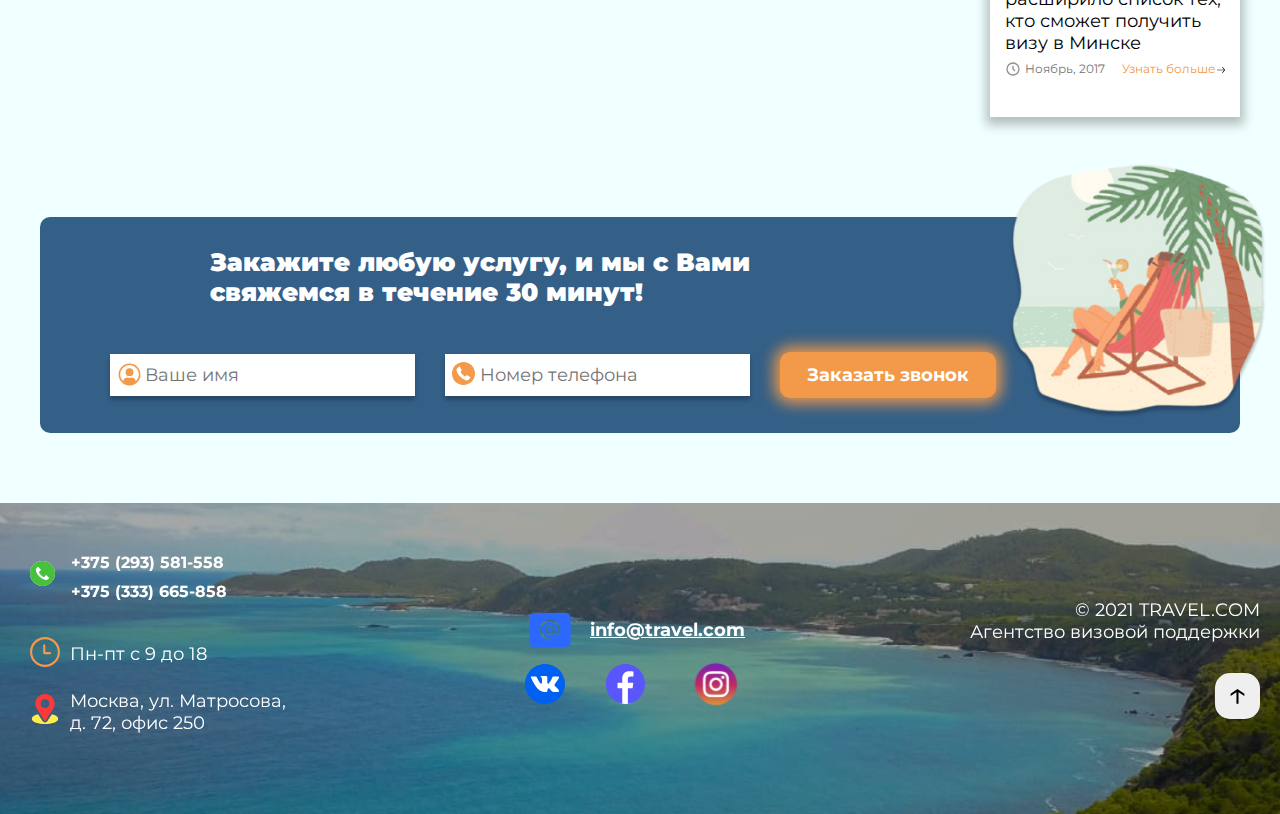
==== commit f97a6470: "translate test 1.0" ====
--- a/africa.html
+++ b/africa.html
@@ -1,10 +1,10 @@
 <!DOCTYPE html>
-<html lang="ru">
+<html lang="de">
 <head>
    <meta charset="UTF-8">
    <meta http-equiv="X-UA-Compatible" content="IE=edge">
    <meta name="viewport" content="width=device-width, initial-scale=1.0">
-   <title>Африка</title>
+   <title>Afrika</title>
    <link rel="icon" href="images/icon.png">
    <link rel="stylesheet" href="css/style.min.css">
 </head>
@@ -43,17 +43,17 @@
                <ul class="header-nav__menu">
                   <li class="header-nav__list">
                      <a class="header-nav__link" href="index.html">
-                        Главная
+                        Startseite
                      </a>
                   </li>
                   <li class="header-nav__list">
                      <a class="header-nav__link" href="shengen.html">
-                        Шенген
+                        Schengen
                      </a>
                   </li>
                   <li class="header-nav__list">
                      <a class="header-nav__link" href="europe.html">
-                        Европа
+                        Europa
                      </a>
                   </li>
                   <li class="header-nav__list">
@@ -294,4 +294,4 @@
    <script src="js/main.min.js"></script>
 </body>
 
-</html>+</html>
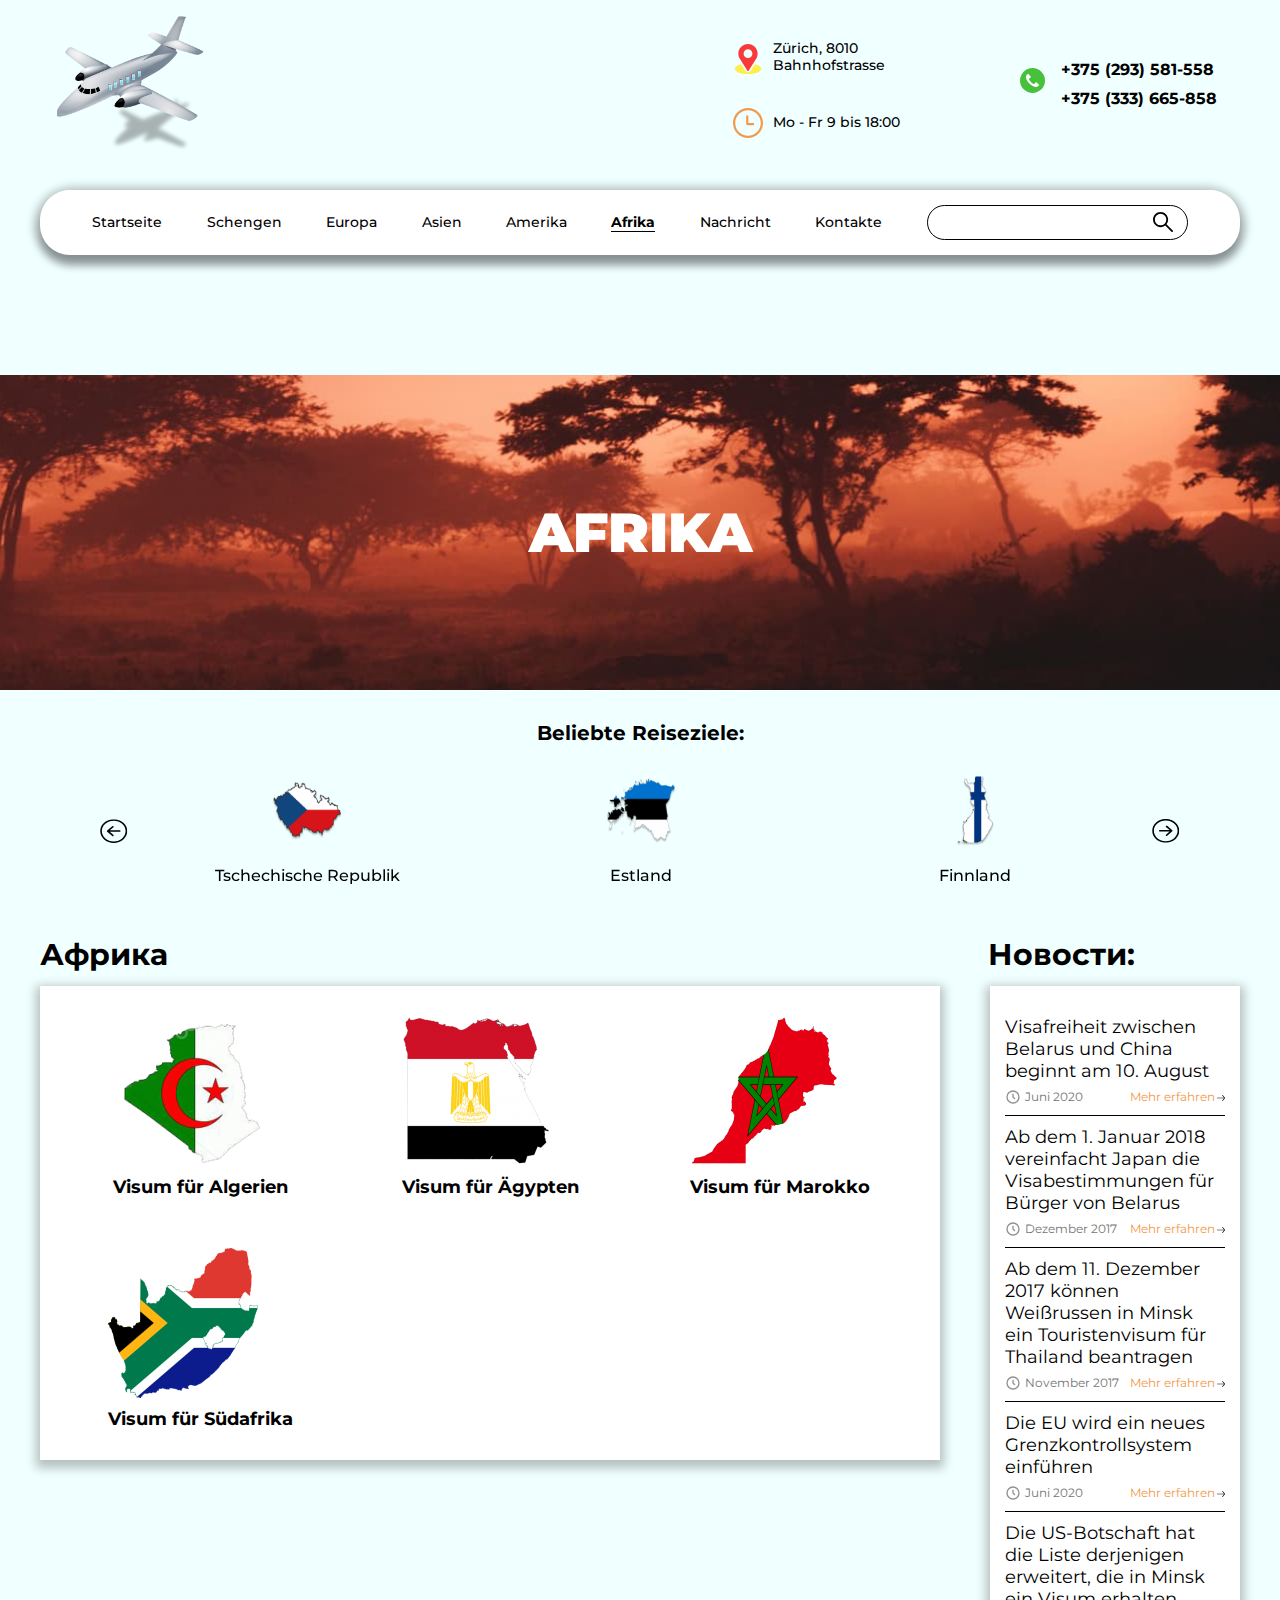
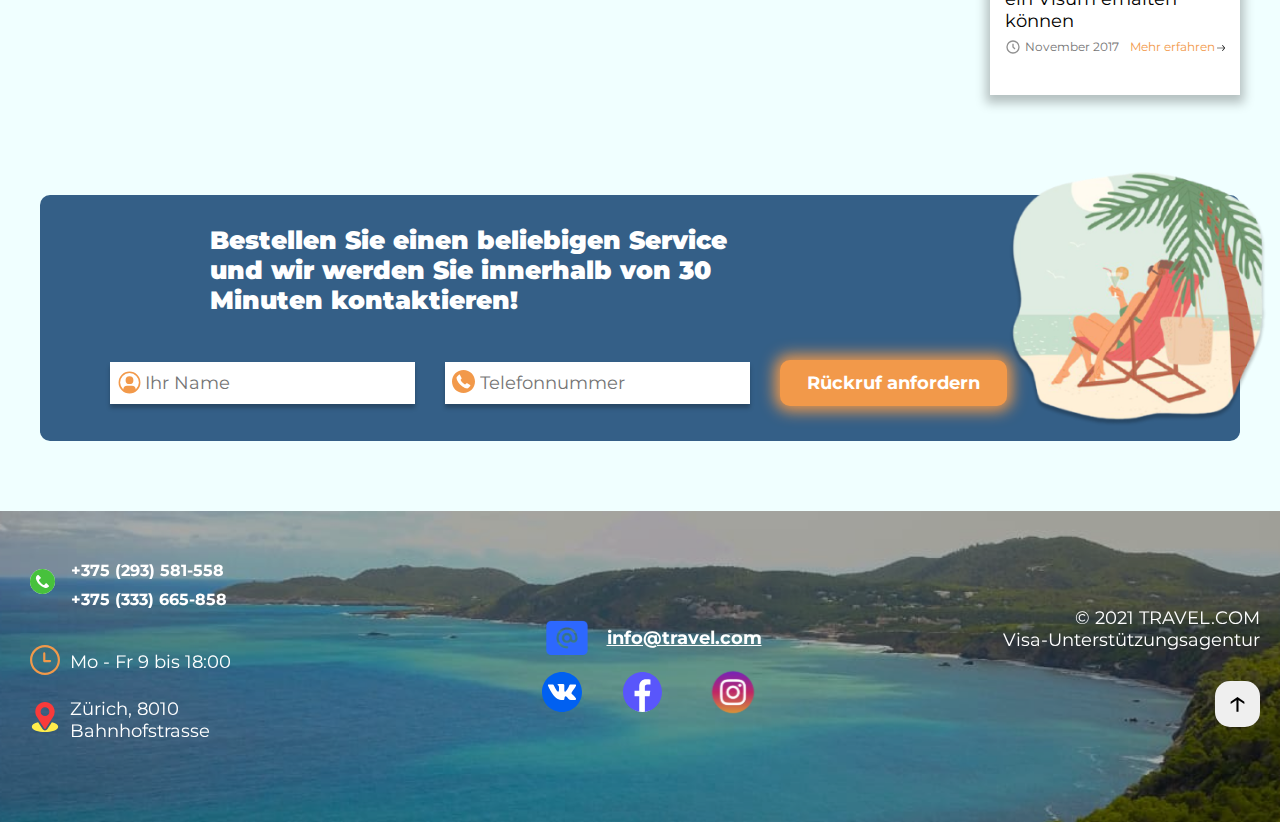
==== commit 7efc95b0: "Update africa.html" ====
--- a/africa.html
+++ b/africa.html
@@ -19,13 +19,13 @@
                <div class="header-top__contacts-block">
                   <div class="header-top__contacts-place contacts-place">
                      <p class="header-top__contacts-placetext">
-                        Москва, ул. Матросова,
-                        д. 72, офис 250
+                        Zürich, 8010
+                        Bahnhofstrasse 
                      </p>
                   </div>
                   <div class="header-top__contacts-time contacts-time">
                      <p class="header-top__contacts-timetext">
-                        Пн-пт с 9 до 18
+                        Mo - Fr 9 bis 18:00
                      </p>
                   </div>
                </div>
@@ -58,27 +58,27 @@
                   </li>
                   <li class="header-nav__list">
                      <a class="header-nav__link" href="asia.html">
-                        Азия
+                        Asien
                      </a>
                   </li>
                   <li class="header-nav__list">
                      <a class="header-nav__link" href="america.html">
-                        Америка
+                        Amerika
                      </a>
                   </li>
                   <li class="header-nav__list">
                      <a class="header-nav__link  header-nav__link--active" href="africa.html">
-                        Африка
+                        Afrika
                      </a>
                   </li>
                   <li class="header-nav__list">
                      <a class="header-nav__link" href="news.html">
-                        Новости
+                        Nachricht
                      </a>
                   </li>
                   <li class="header-nav__list">
                      <a class="header-nav__link" href="contacts.html">
-                        Контакты
+                        Kontakte
                      </a>
                   </li>
                   <li class="header-nav__list header-nav__list-search">
@@ -92,70 +92,70 @@
    <main class="main">
       <section class="africa visa">
          <div class="africa__bg-wrapper">
-            <h1 class="visa-title africa-title">африка</h1>
+            <h1 class="visa-title africa-title">Afrika</h1>
          </div>
          <div class="container">
             <div class="visa__wrapper-top">
-               <h3 class="visa__directions">Популярные направления:</h3>
+               <h3 class="visa__directions">Beliebte Reiseziele:</h3>
                <div class="visa__slider">
                   <div class="visa__item">
                      <a class="visa__link" href="visa.html">
                         <img class="visa__slider-img" src="images/shengen/Czech.png" alt="Czech">
-                        <p class="visa__country-title">Чехия</p>
+                        <p class="visa__country-title">Tschechische Republik</p>
                      </a>
                   </div>
                   <div class="visa__item">
                      <a href="visa.html" class="visa__link">
                         <img class="visa__slider-img" src="images/shengen/Estonia.png" alt="Czech">
-                        <p class="visa__country-title">Эстония</p>
+                        <p class="visa__country-title">Estland</p>
                      </a>
                   </div>
                   <div class="visa__item">
                      <a href="visa.html" class="visa__link">
                         <img class="visa__slider-img" src="images/shengen/Finland.png" alt="Czech">
-                        <p class="visa__country-title">Финляндия</p>
+                        <p class="visa__country-title">Finnland</p>
                      </a>
                   </div>
                   <div class="visa__item">
                      <a href="visa.html" class="visa__link">
                         <img class="visa__slider-img" src="images/shengen/France.png" alt="Czech">
-                        <p class="visa__country-title">Франция</p>
+                        <p class="visa__country-title">Frankreich</p>
                      </a>
                   </div>
                   <div class="visa__item">
                      <a href="visa.html" class="visa__link">
                         <img class="visa__slider-img" src="images/shengen/Greece.png" alt="Czech">
-                        <p class="visa__country-title">Греция</p>
+                        <p class="visa__country-title">Griechenland</p>
                      </a>
                   </div>
                   <div class="visa__item">
                      <a href="visa.html" class="visa__link">
                         <img class="visa__slider-img" src="images/shengen/Hungary.png" alt="Czech">
-                        <p class="visa__country-title">Венгрия</p>
+                        <p class="visa__country-title">Ungarn</p>
                      </a>
                   </div>
                   <div class="visa__item">
                      <a href="visa.html" class="visa__link">
                         <img class="visa__slider-img" src="images/shengen/Italy.png" alt="Czech">
-                        <p class="visa__country-title">Италия</p>
+                        <p class="visa__country-title">Italien</p>
                      </a>
                   </div>
                   <div class="visa__item">
                      <a href="visa.html" class="visa__link">
                         <img class="visa__slider-img" src="images/shengen/Latvia.png" alt="Czech">
-                        <p class="visa__country-title">Латвия</p>
+                        <p class="visa__country-title">Lettland</p>
                      </a>
                   </div>
                   <div class="visa__item">
                      <a href="visa.html" class="visa__link">
                         <img class="visa__slider-img" src="images/shengen/Poland.png" alt="Czech">
-                        <p class="visa__country-title">Польша</p>
+                        <p class="visa__country-title">Polen</p>
                      </a>
                   </div>
                   <div class="visa__item">
                      <a href="visa.html" class="visa__link">
                         <img class="visa__slider-img" src="images/shengen/Spain.png" alt="Czech">
-                        <p class="visa__country-title">Испания</p>
+                        <p class="visa__country-title">Spanien</p>
                      </a>
                   </div>
                </div>
@@ -166,62 +166,62 @@
                      <div class="visa__countries-img">
                         <img src="images/africa/algeria.png" alt="algeria">
                      </div>
-                     <div class="visa__countries-name">Виза в Алжир</div>
+                     <div class="visa__countries-name">Visum für Algerien</div>
                   </a>
                   <a href="visa.html" class="visa__countries-item">
                      <div class="visa__countries-img">
                         <img src="images/africa/egypt.png" alt="egypt">
                      </div>
-                     <div class="visa__countries-name">Виза в Египет</div>
+                     <div class="visa__countries-name">Visum für Ägypten</div>
                   </a>
                   <a href="visa.html" class="visa__countries-item">
                      <div class="visa__countries-img">
                         <img src="images/africa/marocco.png" alt="marocco">
                      </div>
-                     <div class="visa__countries-name">Виза в Марокко</div>
+                     <div class="visa__countries-name">Visum für Marokko</div>
                   </a>
                   <a href="visa.html" class="visa__countries-item">
                      <div class="visa__countries-img">
                         <img src="images/africa/uar.png" alt="uar">
                      </div>
-                     <div class="visa__countries-name">Виза в ЮАР</div>
+                     <div class="visa__countries-name">Visum für Südafrika</div>
                   </a>
                </div>
                <div class="visa__aside">
                   <div class="visa__aside-wrapper">
                      <div class="visa__aside-item">
-                        <a href="news.html" class="visa__aside-text">Безвизовый режим между Беларусью и Китаем стартует 10 августа</a>
-                        <div class="visa__aside-info">
-                           <p class="visa__aside-date">Июнь, 2020</p>
-                           <a class="visa__aside-description" href="#" >Узнать больше</a>
-                        </div>
-                     </div>
-                     <div class="visa__aside-item">
-                        <a href="news.html" class="visa__aside-text">С 1 января 2018 года Япония упрощает визовые требования для граждан Беларуси</a>
-                        <div class="visa__aside-info">
-                           <p class="visa__aside-date">Декабрь, 2017</p>
-                           <a class="visa__aside-description" href="#" >Узнать больше</a>
-                        </div>
-                     </div>
-                     <div class="visa__aside-item">
-                        <a href="news.html" class="visa__aside-text">С 11 декабря 2017 года белорусы смогут подать документы на туристическую визу в Таиланд в Минске</a>
-                        <div class="visa__aside-info">
-                           <p class="visa__aside-date">Ноябрь, 2017</p>
-                           <a class="visa__aside-description" href="#" >Узнать больше</a>
-                        </div>
-                     </div>
-                     <div class="visa__aside-item">
-                        <a href="news.html" class="visa__aside-text">В ЕС собираются ввести новую систему контроля за пересечением границ</a>
-                        <div class="visa__aside-info">
-                           <p class="visa__aside-date">Июнь, 2020</p>
-                           <a class="visa__aside-description" href="#" >Узнать больше</a>
-                        </div>
-                     </div>
-                     <div class="visa__aside-item">
-                        <a href="news.html" class="visa__aside-text">Посольство США расширило список тех, кто сможет получить визу в Минске</a>
-                        <div class="visa__aside-info">
-                           <p class="visa__aside-date">Ноябрь, 2017</p>
-                           <a class="visa__aside-description" href="#" >Узнать больше</a>
+                        <a href="news.html" class="visa__aside-text">Visafreiheit zwischen Belarus und China beginnt am 10. August</a>
+                        <div class="visa__aside-info">
+                           <p class="visa__aside-date">Juni 2020</p>
+                           <a class="visa__aside-description" href="#">Mehr erfahren</a>
+                        </div>
+                     </div>
+                     <div class="visa__aside-item">
+                        <a href="news.html" class="visa__aside-text">Ab dem 1. Januar 2018 vereinfacht Japan die Visabestimmungen für Bürger von Belarus</a>
+                        <div class="visa__aside-info">
+                           <p class="visa__aside-date">Dezember 2017</p>
+                           <a class="visa__aside-description" href="#" >Mehr erfahren</a>
+                        </div>
+                     </div>
+                     <div class="visa__aside-item">
+                        <a href="news.html" class="visa__aside-text">Ab dem 11. Dezember 2017 können Weißrussen in Minsk ein Touristenvisum für Thailand beantragen</a>
+                        <div class="visa__aside-info">
+                           <p class="visa__aside-date">November 2017</p>
+                           <a class="visa__aside-description" href="#" >Mehr erfahren</a>
+                        </div>
+                     </div>
+                     <div class="visa__aside-item">
+                        <a href="news.html" class="visa__aside-text">Die EU wird ein neues Grenzkontrollsystem einführen</a>
+                        <div class="visa__aside-info">
+                           <p class="visa__aside-date">Juni 2020</p>
+                           <a class="visa__aside-description" href="#" >Mehr erfahren</a>
+                        </div>
+                     </div>
+                     <div class="visa__aside-item">
+                        <a href="news.html" class="visa__aside-text">Die US-Botschaft hat die Liste derjenigen erweitert, die in Minsk ein Visum erhalten können</a>
+                        <div class="visa__aside-info">
+                           <p class="visa__aside-date">November 2017</p>
+                           <a class="visa__aside-description" href="#" >Mehr erfahren</a>
                         </div>
                      </div>
                   </div>
@@ -233,18 +233,18 @@
       <div class="container">
          <div class="form">
             <h3 class="form__title">
-               Закажите любую услугу, и мы с Вами свяжемся в течение 30 минут!
+               Bestellen Sie einen beliebigen Service und wir werden Sie innerhalb von 30 Minuten kontaktieren!
             </h3>
             <form class="form__section" action="#">
                <div class="form__wrapper">
                   <div class="form__name-box">
-                     <input class="form__name" type="text" placeholder="Ваше имя">
+                     <input class="form__name" type="text" placeholder="Ihr Name">
                   </div>
                   <div class="form__phone-box">
-                     <input class="form__phone" type="text" placeholder="Номер телефона">
-                  </div>
-               </div>
-               <button class="form__btn">Заказать звонок</button>
+                     <input class="form__phone" type="text" placeholder="Telefonnummer">
+                  </div>
+               </div>
+               <button class="form__btn">Rückruf anfordern</button>
             </form>
          </div>
       </div>
@@ -258,13 +258,13 @@
             </div>
             <div class="header-top__contacts-time contacts-time">
                <p class="header-top__contacts-timetext">
-                  Пн-пт с 9 до 18
+                  Mo - Fr 9 bis 18:00
                </p>
             </div>
             <div class="header-top__contacts-place contacts-place">
                <p class="header-top__contacts-placetext">
-                  Москва, ул. Матросова,
-                  д. 72, офис 250
+                  Zürich, 8010
+                  Bahnhofstrasse
                </p>
             </div>
          </div>
@@ -284,7 +284,7 @@
          </div>
          <div class="footer__rights">
             <p class="footer__rights-text">© 2021 TRAVEL.COM</p>
-            <p class="footer__rights-text">Агентство визовой поддержки</p>
+            <p class="footer__rights-text">Visa-Unterstützungsagentur</p>
             <button class="footer__rights-btn" href="#header">
                <img class="footer__rights-up" src="images/footer/up.svg" alt="up">
             </button>
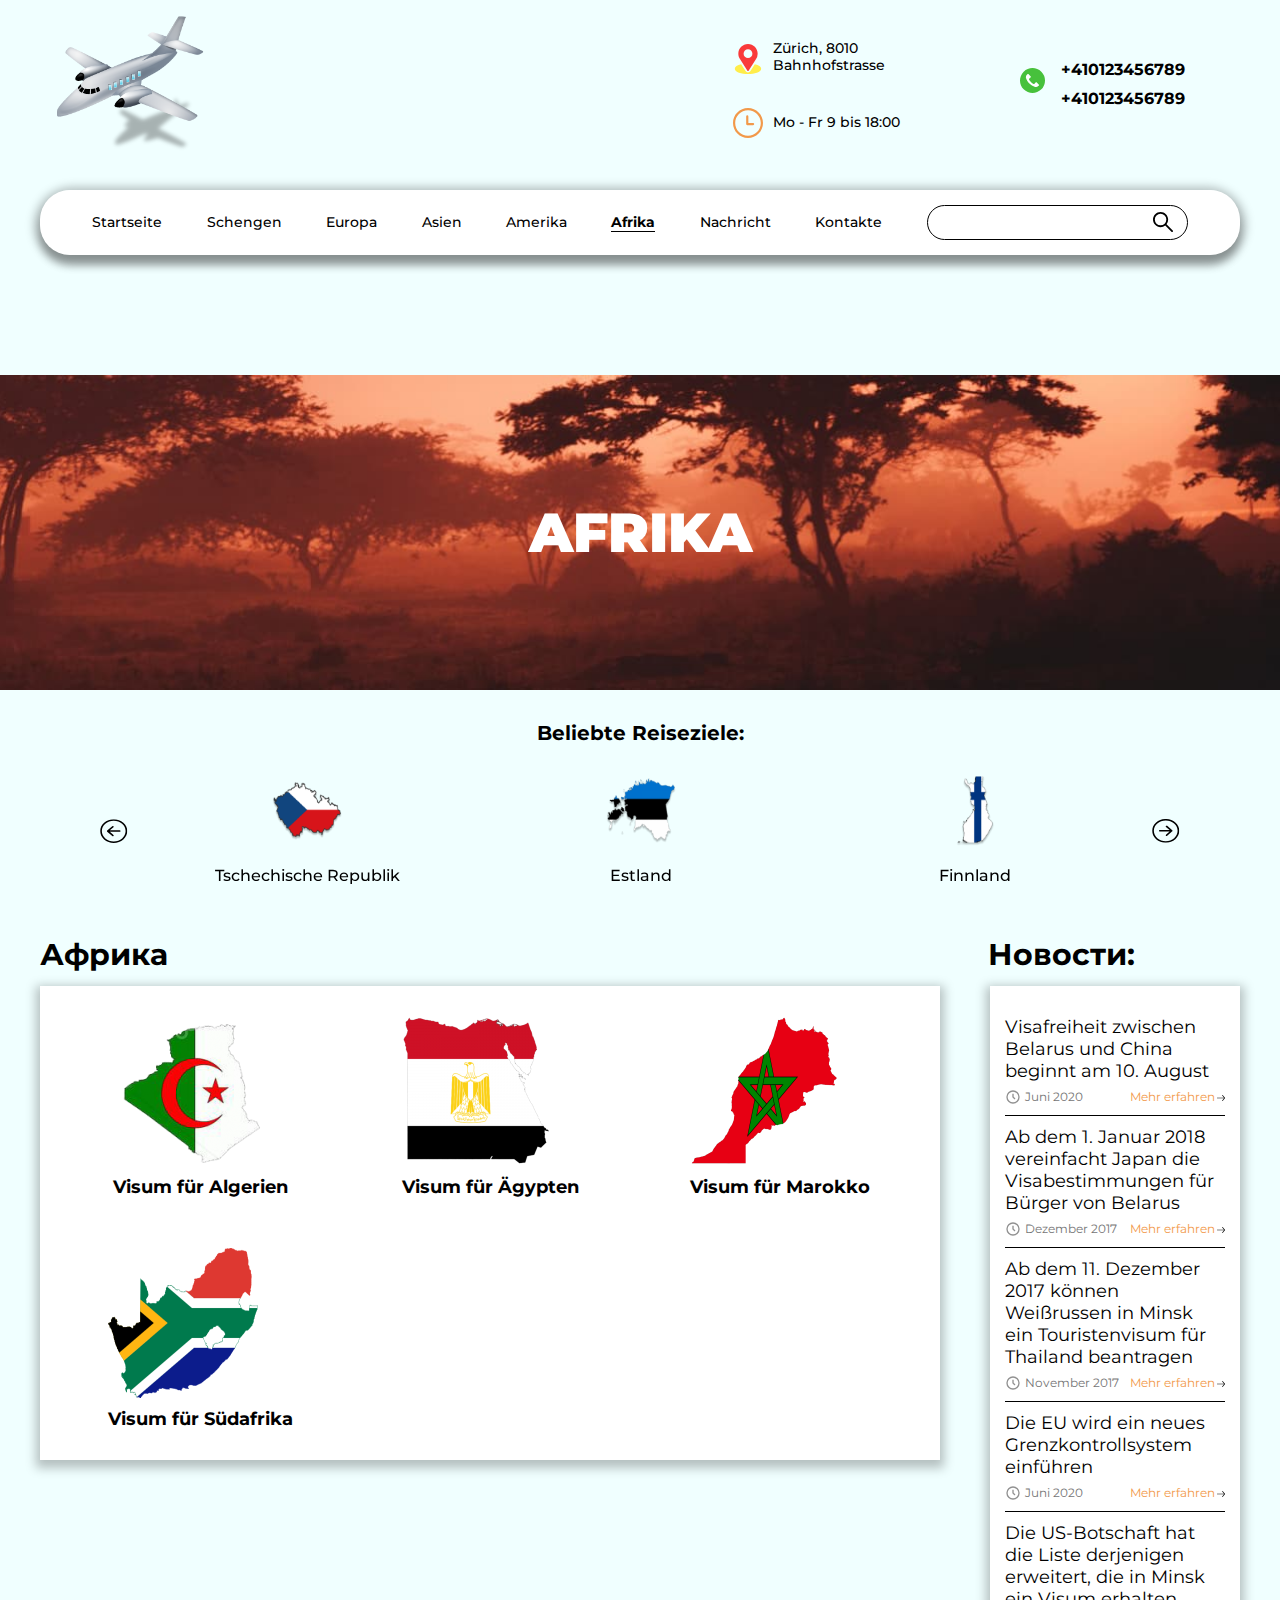
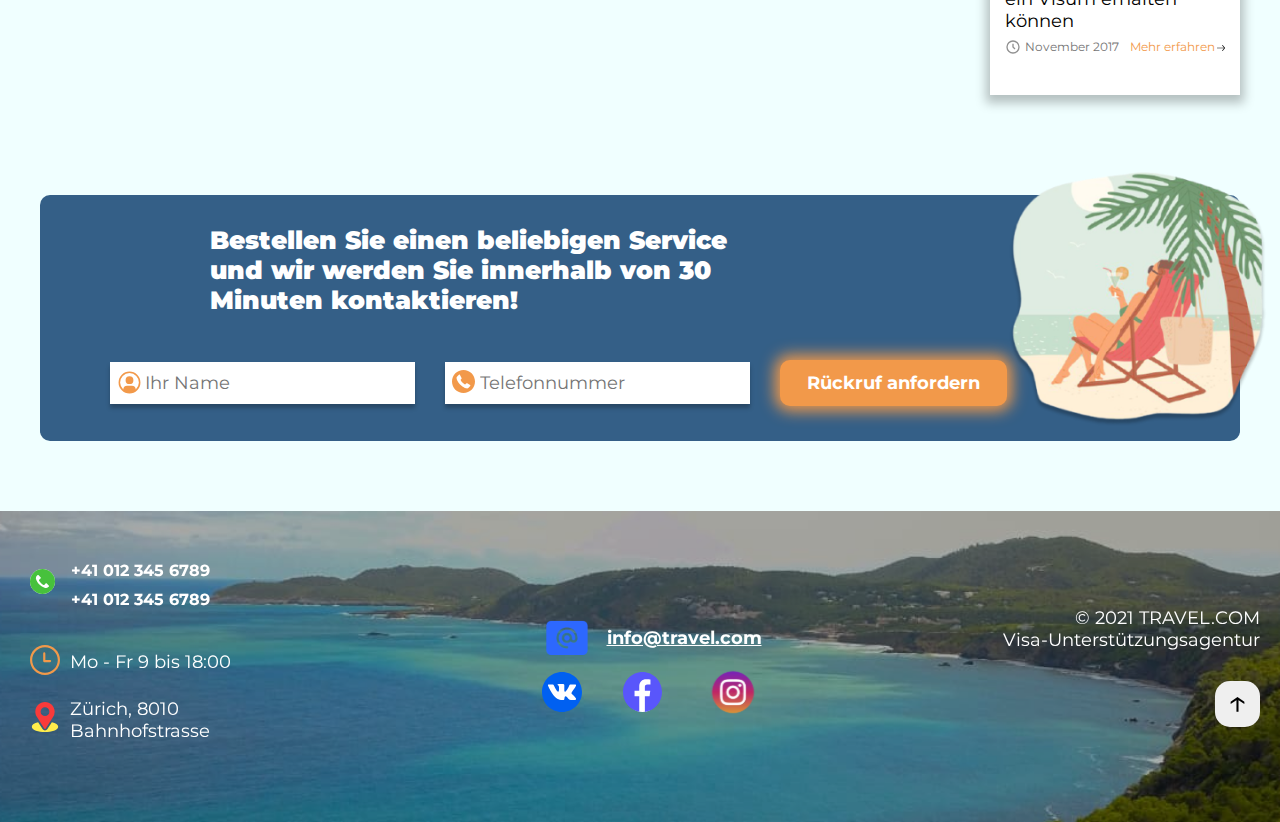
==== commit c9eac5e6: "Update africa.html" ====
--- a/africa.html
+++ b/africa.html
@@ -30,8 +30,8 @@
                   </div>
                </div>
                <div class="header-top__contacts-phone contacts-phone">
-                  <a class="header-top__contacts-phonelink" href="tel:+375293581558">+375 (293) 581-558</a>
-                  <a class="header-top__contacts-phonelink" href="tel:+375333665858">+375 (333) 665-858</a>
+                  <a class="header-top__contacts-phonelink" href="tel:+410123456789">+410123456789</a>
+                  <a class="header-top__contacts-phonelink" href="tel:+410123456789">+410123456789</a>
                </div>
             </div>
             <button class="header-top__btn btn-menu">
@@ -253,8 +253,8 @@
       <div class="footer__bottom">
          <div class="footer__contacts">
             <div class="header-top__contacts-phone contacts-phone">
-               <a class="header-top__contacts-phonelink" href="tel:+375293581558">+375 (293) 581-558</a>
-               <a class="header-top__contacts-phonelink" href="tel:+375333665858">+375 (333) 665-858</a>
+               <a class="header-top__contacts-phonelink" href="tel:+410123456789">+41 012 345 6789</a>
+               <a class="header-top__contacts-phonelink" href="tel:+410123456789">+41 012 345 6789</a>
             </div>
             <div class="header-top__contacts-time contacts-time">
                <p class="header-top__contacts-timetext">
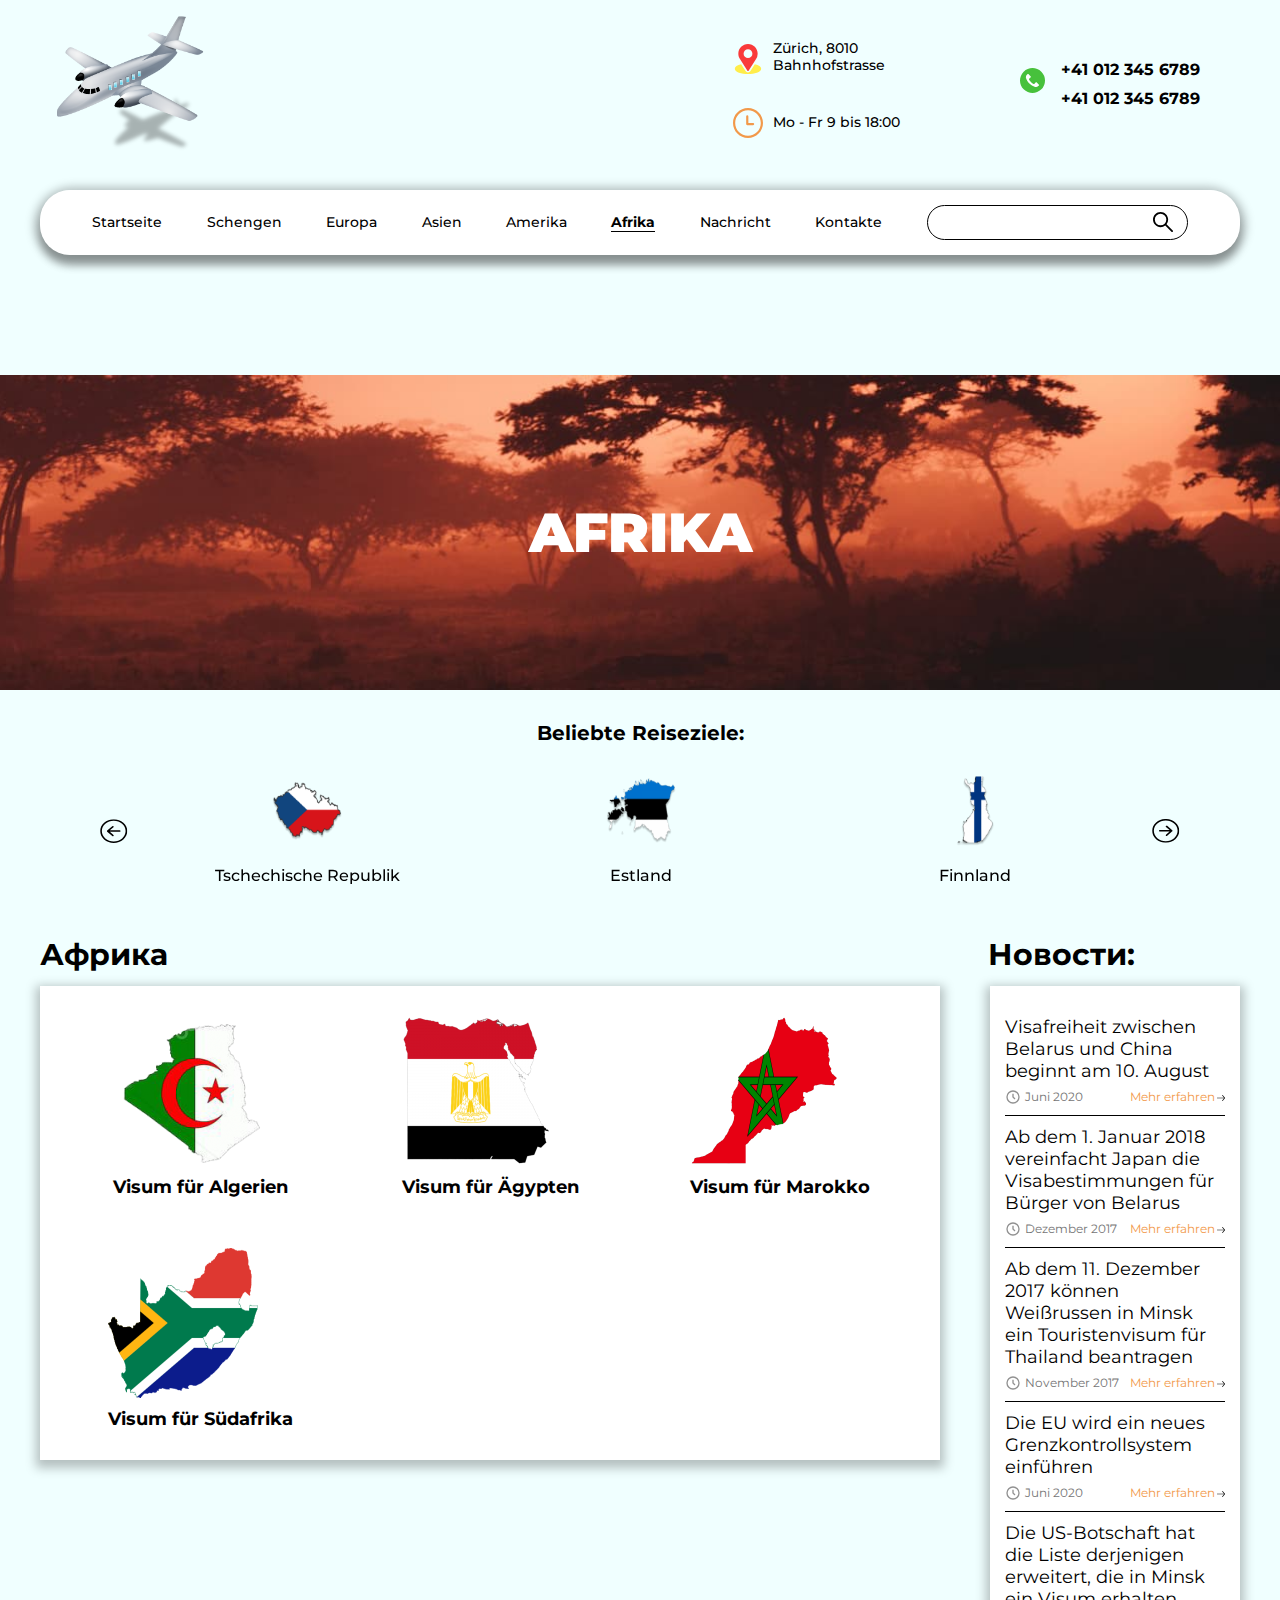
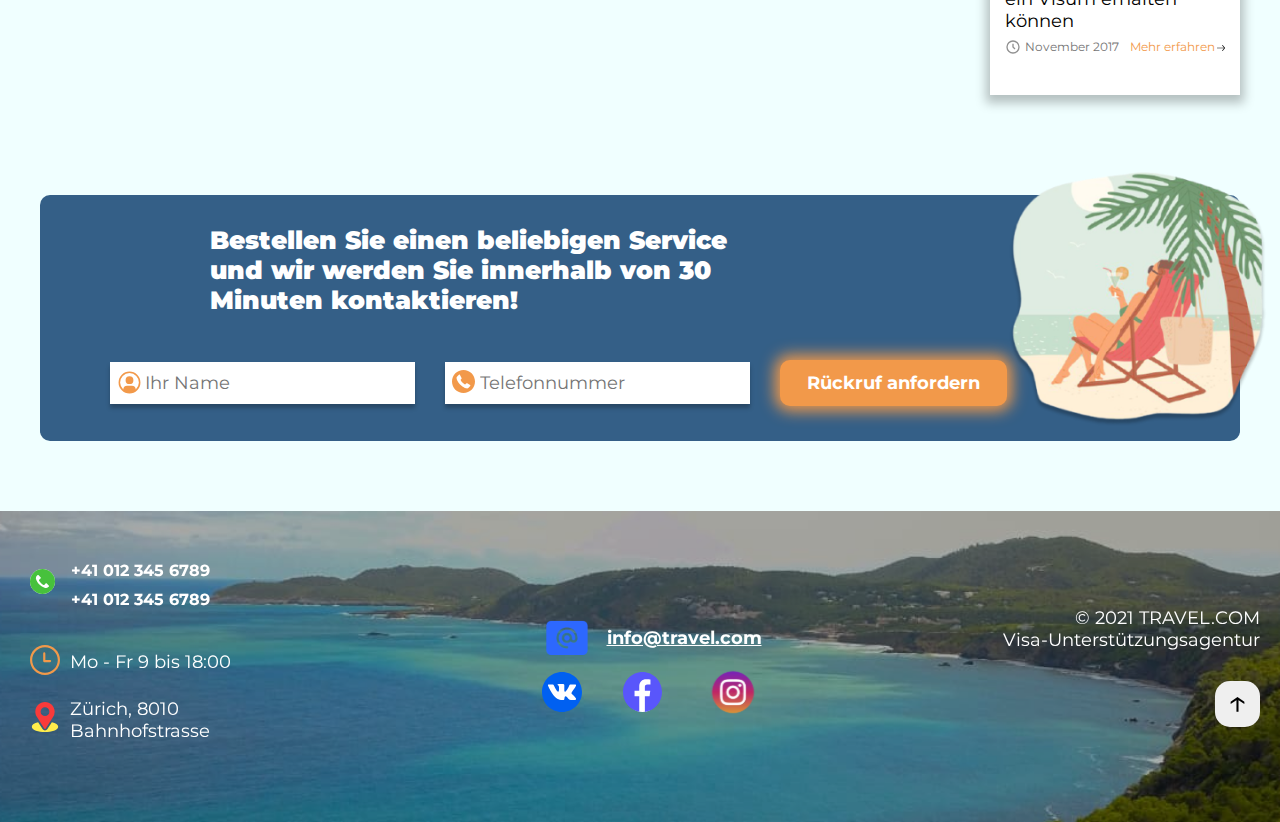
==== commit a60fb94b: "Update africa.html" ====
--- a/africa.html
+++ b/africa.html
@@ -30,8 +30,8 @@
                   </div>
                </div>
                <div class="header-top__contacts-phone contacts-phone">
-                  <a class="header-top__contacts-phonelink" href="tel:+410123456789">+410123456789</a>
-                  <a class="header-top__contacts-phonelink" href="tel:+410123456789">+410123456789</a>
+                  <a class="header-top__contacts-phonelink" href="tel:+410123456789">+41 012 345 6789</a>
+                  <a class="header-top__contacts-phonelink" href="tel:+410123456789">+41 012 345 6789</a>
                </div>
             </div>
             <button class="header-top__btn btn-menu">
@@ -100,61 +100,61 @@
                <div class="visa__slider">
                   <div class="visa__item">
                      <a class="visa__link" href="visa.html">
-                        <img class="visa__slider-img" src="images/shengen/Czech.png" alt="Czech">
+                        <img class="visa__slider-img" src="images/shengen/Czech.png" alt="Tschechische Republik">
                         <p class="visa__country-title">Tschechische Republik</p>
                      </a>
                   </div>
                   <div class="visa__item">
-                     <a href="visa.html" class="visa__link">
-                        <img class="visa__slider-img" src="images/shengen/Estonia.png" alt="Czech">
+                    <a href="visa.html" class="visa__link">
+                        <img class="visa__slider-img" src="images/shengen/Estonia.png" alt="Estland">
                         <p class="visa__country-title">Estland</p>
                      </a>
                   </div>
                   <div class="visa__item">
                      <a href="visa.html" class="visa__link">
-                        <img class="visa__slider-img" src="images/shengen/Finland.png" alt="Czech">
+                        <img class="visa__slider-img" src="images/shengen/Finland.png" alt="Finnland">
                         <p class="visa__country-title">Finnland</p>
                      </a>
                   </div>
                   <div class="visa__item">
-                     <a href="visa.html" class="visa__link">
-                        <img class="visa__slider-img" src="images/shengen/France.png" alt="Czech">
+                   <a href="visa.html" class="visa__link">
+                        <img class="visa__slider-img" src="images/shengen/France.png" alt="Frankreich">
                         <p class="visa__country-title">Frankreich</p>
                      </a>
                   </div>
                   <div class="visa__item">
                      <a href="visa.html" class="visa__link">
-                        <img class="visa__slider-img" src="images/shengen/Greece.png" alt="Czech">
+                        <img class="visa__slider-img" src="images/shengen/Greece.png" alt="Griechenland">
                         <p class="visa__country-title">Griechenland</p>
                      </a>
                   </div>
                   <div class="visa__item">
-                     <a href="visa.html" class="visa__link">
-                        <img class="visa__slider-img" src="images/shengen/Hungary.png" alt="Czech">
+                  <a href="visa.html" class="visa__link">
+                        <img class="visa__slider-img" src="images/shengen/Hungary.png" alt="Ungarn">
                         <p class="visa__country-title">Ungarn</p>
                      </a>
                   </div>
                   <div class="visa__item">
                      <a href="visa.html" class="visa__link">
-                        <img class="visa__slider-img" src="images/shengen/Italy.png" alt="Czech">
+                        <img class="visa__slider-img" src="images/shengen/Italy.png" alt="Italien">
                         <p class="visa__country-title">Italien</p>
                      </a>
                   </div>
                   <div class="visa__item">
                      <a href="visa.html" class="visa__link">
-                        <img class="visa__slider-img" src="images/shengen/Latvia.png" alt="Czech">
+                        <img class="visa__slider-img" src="images/shengen/Latvia.png" alt="Lettland">
                         <p class="visa__country-title">Lettland</p>
                      </a>
                   </div>
                   <div class="visa__item">
-                     <a href="visa.html" class="visa__link">
-                        <img class="visa__slider-img" src="images/shengen/Poland.png" alt="Czech">
+                    <a href="visa.html" class="visa__link">
+                        <img class="visa__slider-img" src="images/shengen/Poland.png" alt="Polen">
                         <p class="visa__country-title">Polen</p>
                      </a>
                   </div>
                   <div class="visa__item">
                      <a href="visa.html" class="visa__link">
-                        <img class="visa__slider-img" src="images/shengen/Spain.png" alt="Czech">
+                        <img class="visa__slider-img" src="images/shengen/Spain.png" alt="Spanien">
                         <p class="visa__country-title">Spanien</p>
                      </a>
                   </div>
